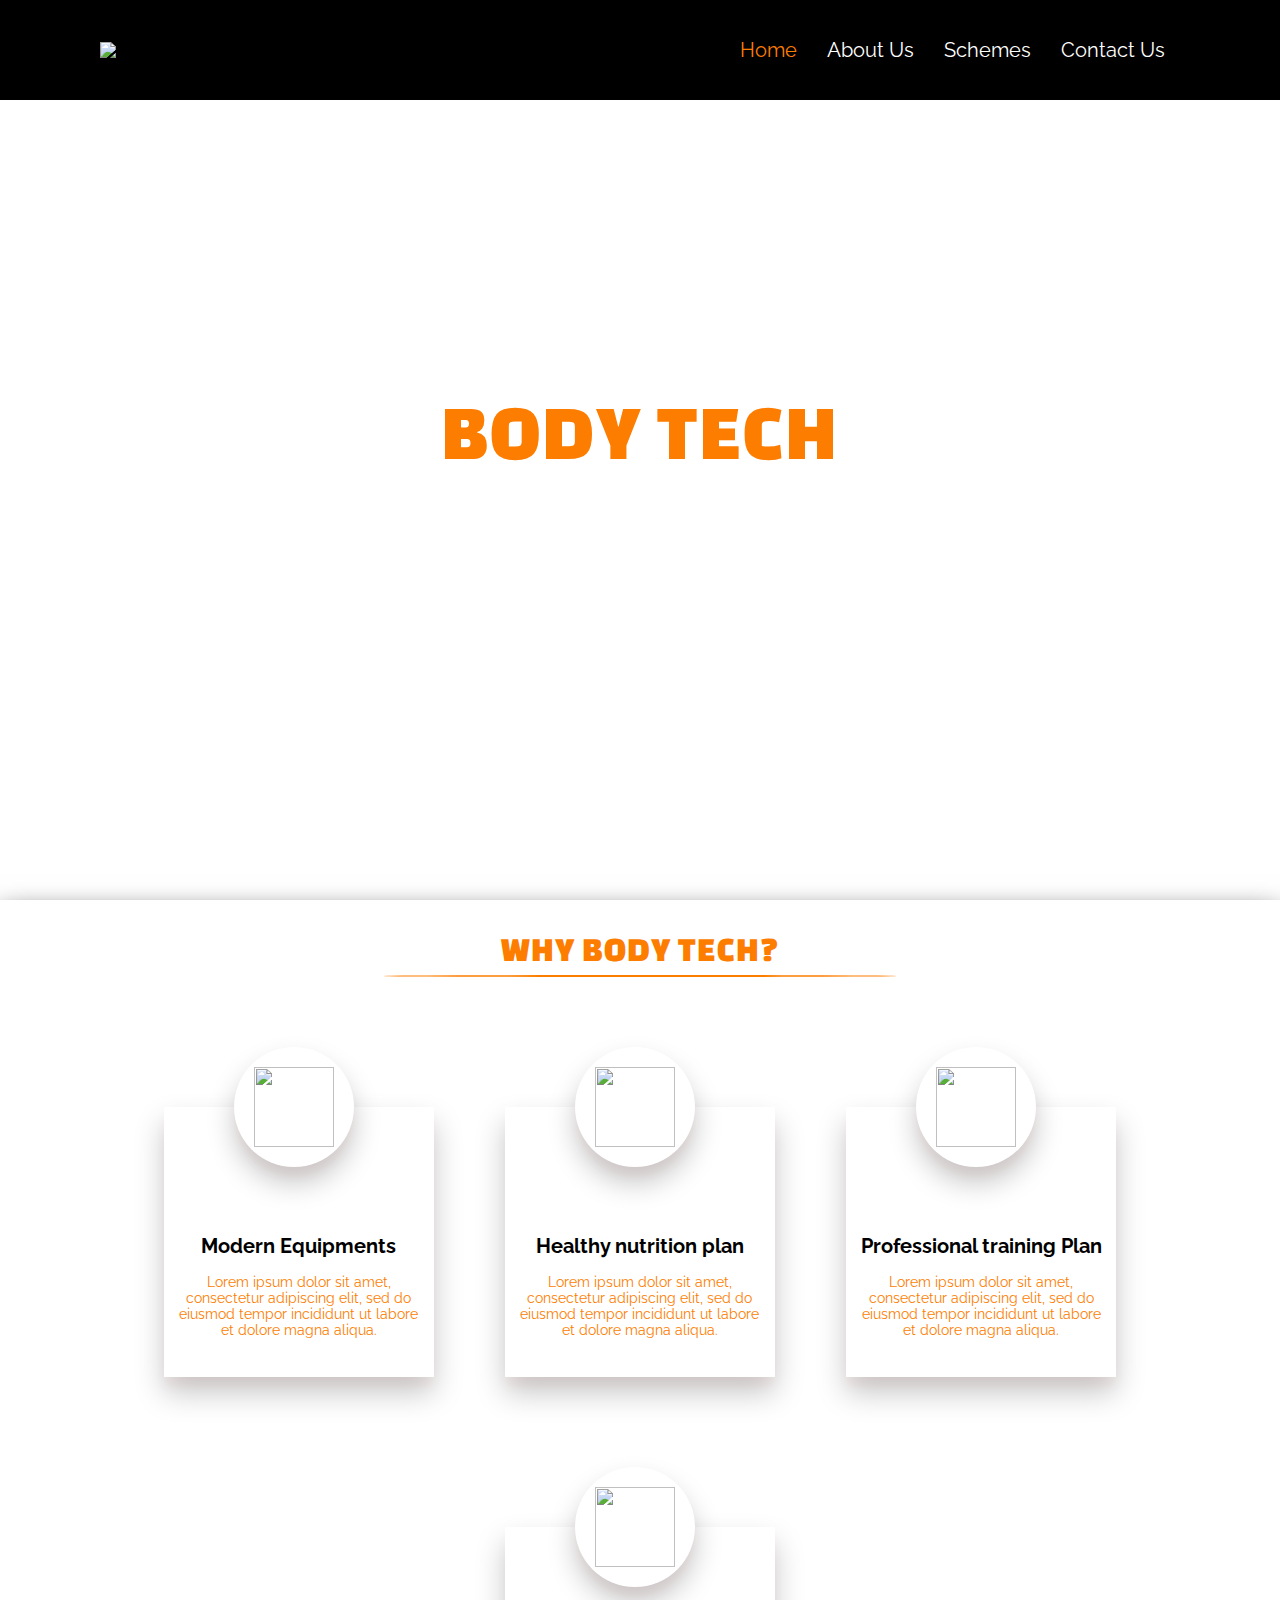
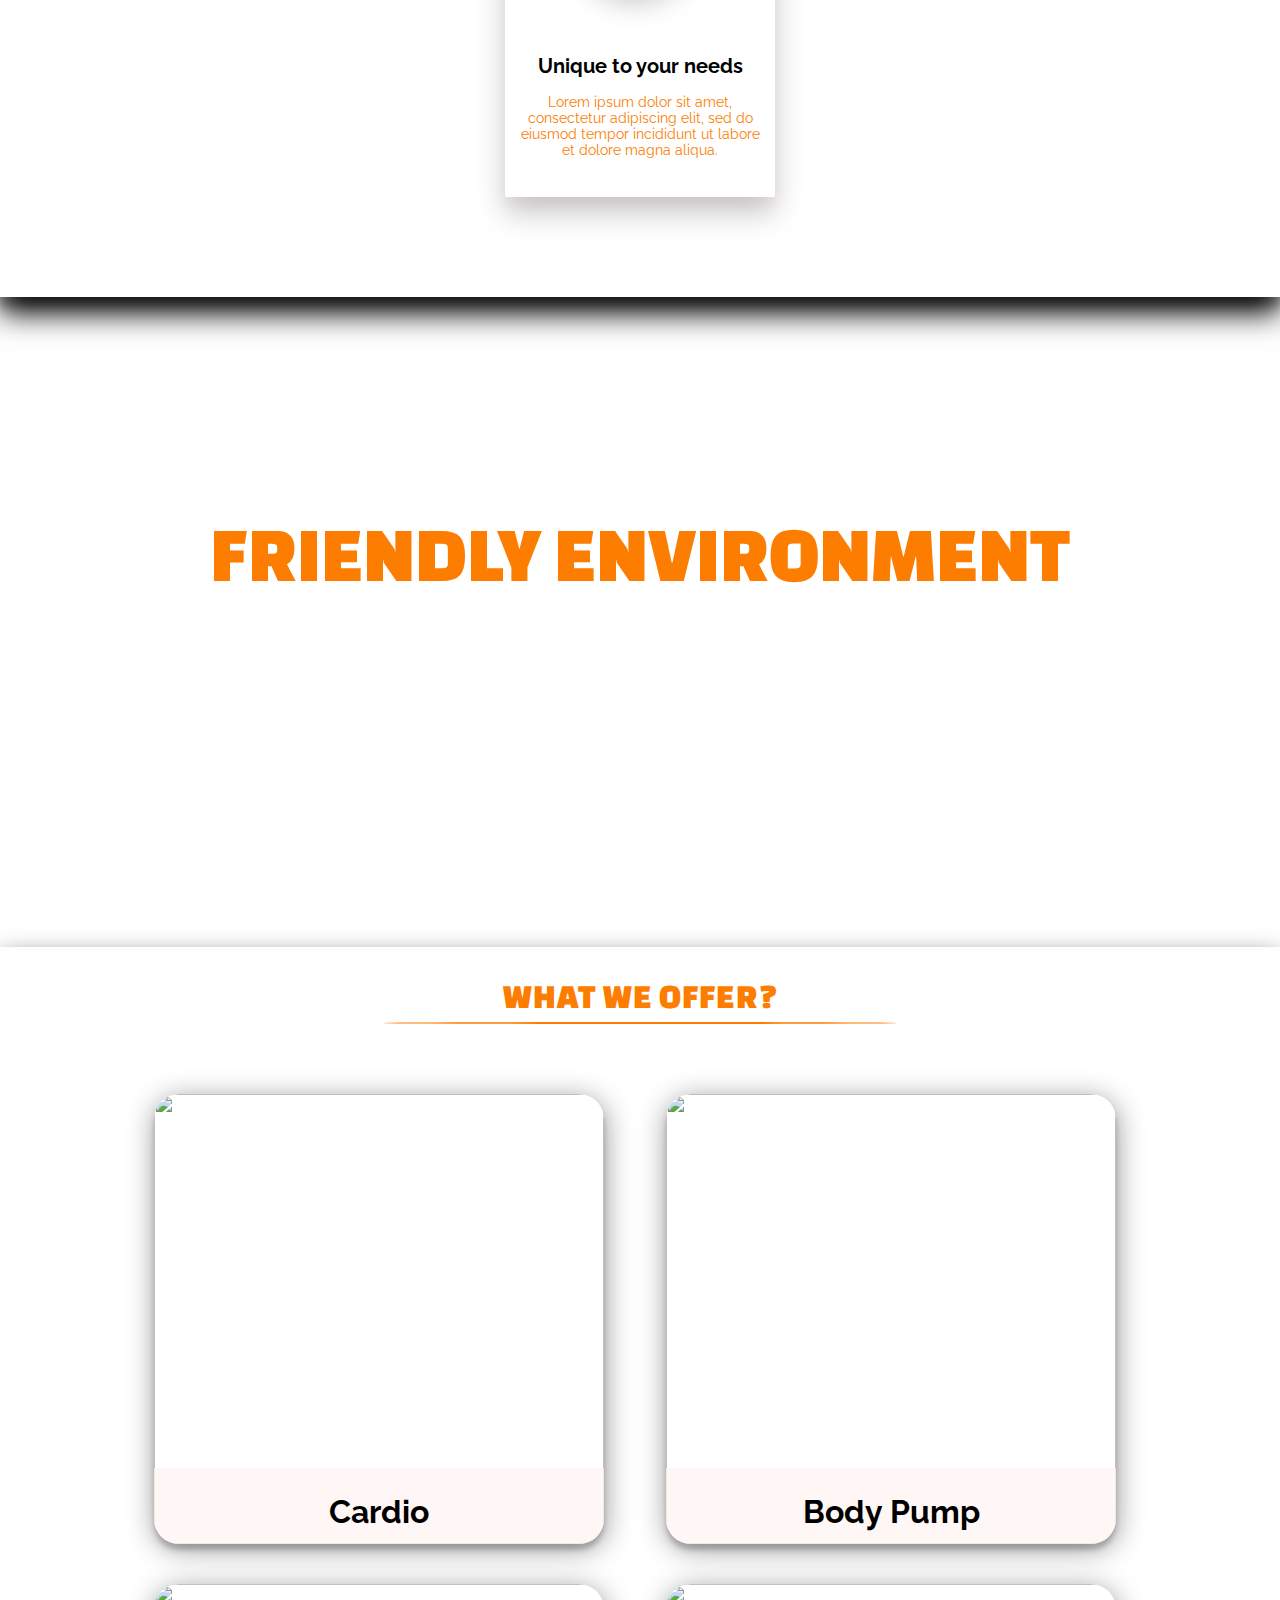
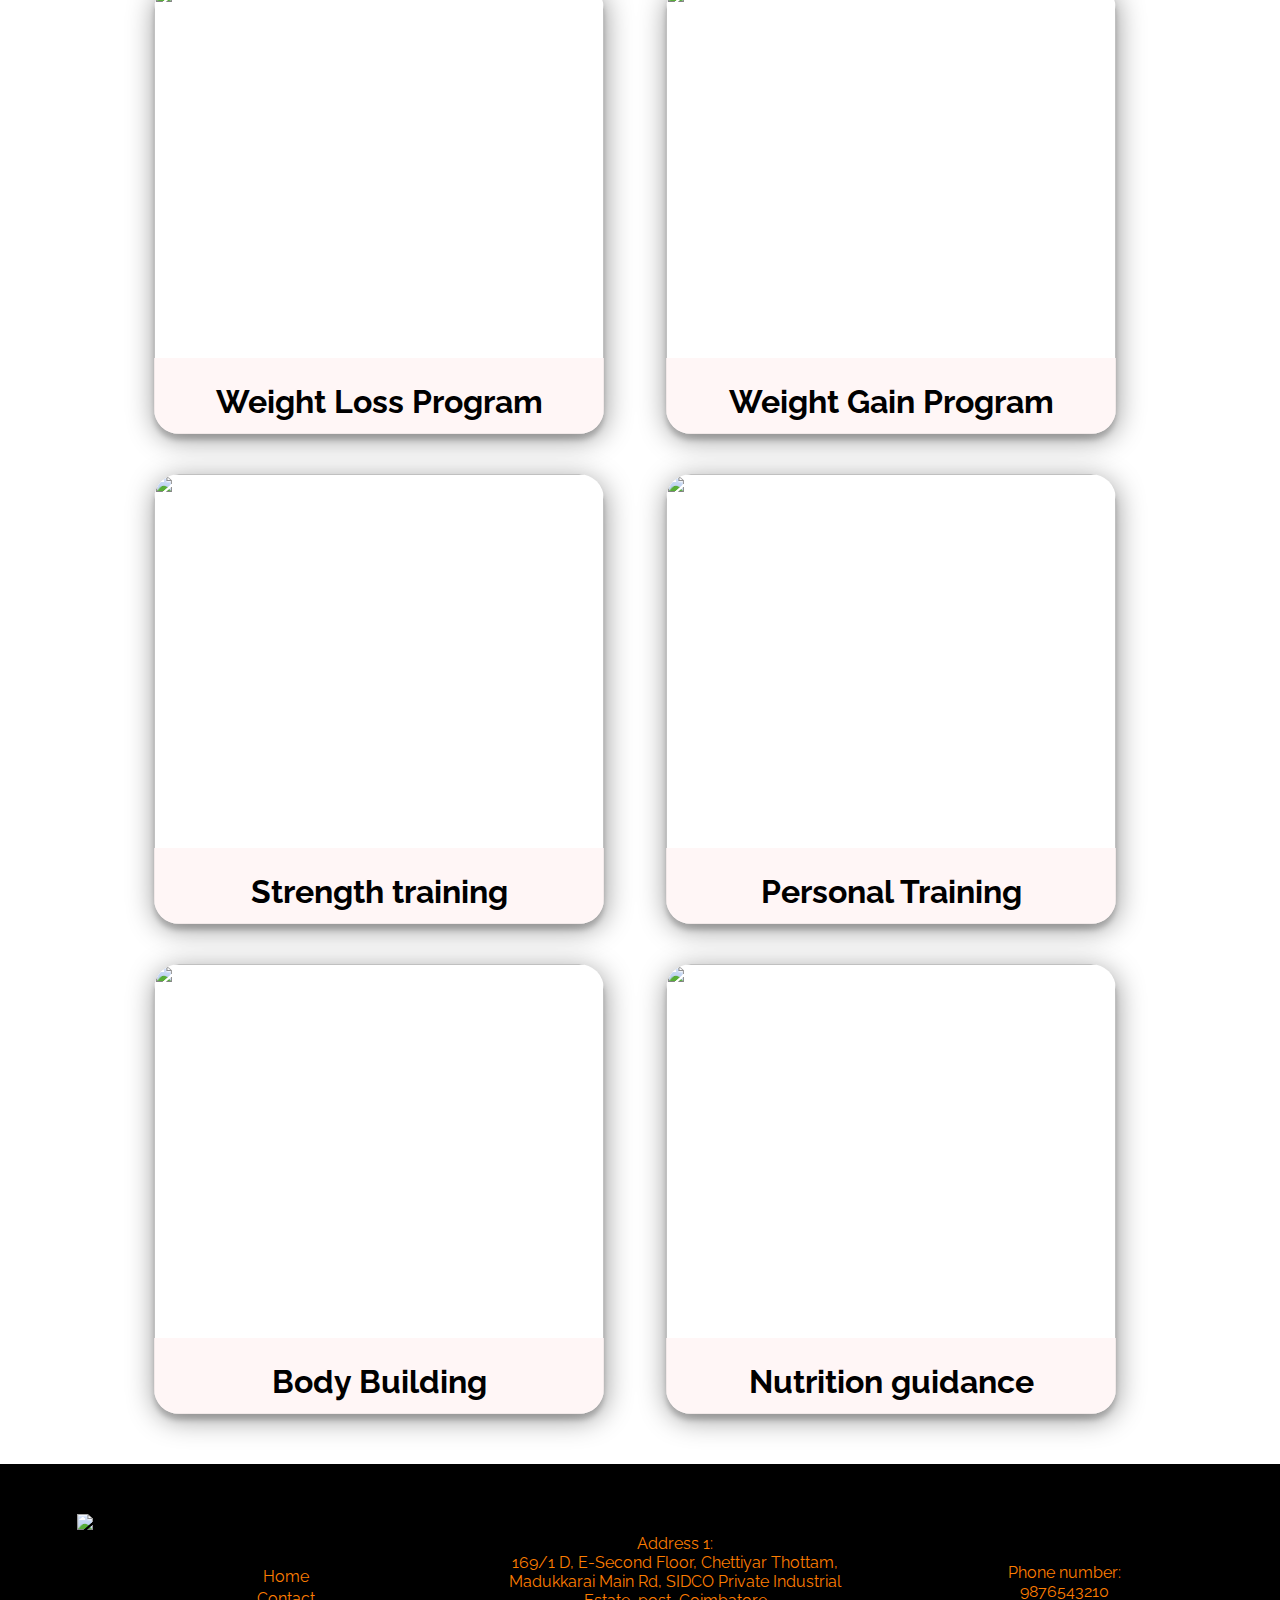
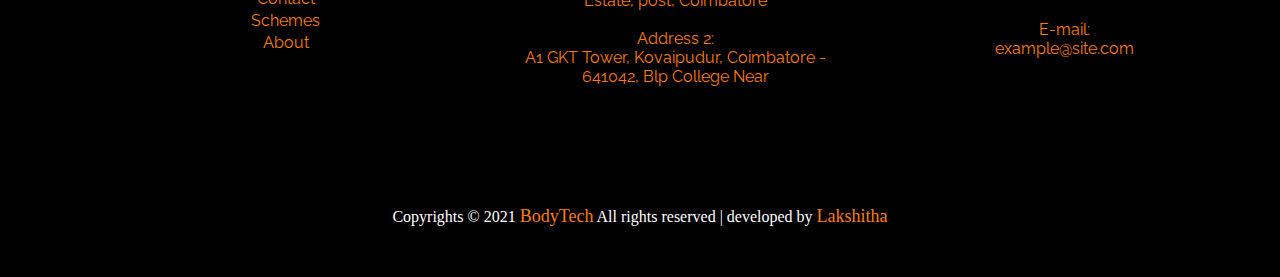
==== index.html @ c71cf466 "Update index.html" ====
<!DOCTYPE html>
<html>
<head>
	<title>BodyTech-Index</title>
	<meta charset="utf-8">
	<meta name="viewport", content="width=device-width, initial-scale=1.0">
	<link rel="preconnect" href="https://fonts.gstatic.com">
	<link href="https://fonts.googleapis.com/css2?family=Raleway:ital,wght@1,500&display=swap" rel="stylesheet">
	<link rel="stylesheet" type="text/css" href="index.css ">
	<link rel="stylesheet" href="https://stackpath.bootstrapcdn.com/font-awesome/4.7.0/css/font-awesome.min.css" >
	<link rel="preconnect" href="https://fonts.gstatic.com">
	<link href="https://fonts.googleapis.com/css2?family=Poppins:wght@700&display=swap" rel="stylesheet">
	<link rel="preconnect" href="https://fonts.gstatic.com">
<link href="https://fonts.googleapis.com/css2?family=Kaushan+Script&display=swap" rel="stylesheet">
	<link rel="stylesheet" type="text/css" href="index.css">
	 <link rel="stylesheet" href="https://cdnjs.cloudflare.com/ajax/libs/OwlCarousel2/2.3.4/assets/owl.carousel.min.css" integrity="sha512-tS3S5qG0BlhnQROyJXvNjeEM4UpMXHrQfTGmbQ1gKmelCxlSEBUaxhRBj/EFTzpbP4RVSrpEikbmdJobCvhE3g==" crossorigin="anonymous" />
	<link rel="stylesheet" href="https://cdnjs.cloudflare.com/ajax/libs/OwlCarousel2/2.3.4/assets/owl.theme.default.min.css" integrity="sha512-sMXtMNL1zRzolHYKEujM2AqCLUR9F2C4/05cdbxjjLSRvMQIciEPCQZo++nk7go3BtSuK9kfa/s+a4f4i5pLkw==" crossorigin="anonymous" />
	<link rel="preconnect" href="https://fonts.gstatic.com">
<link href="https://fonts.googleapis.com/css2?family=Changa+One&display=swap" rel="stylesheet">

	

</head>
<body>
	<header>
		<div class="logo"><img src="Lailu Logo.png"></div>
		<nav>
			<ul>
				<li><a href="#" class="onpage">Home</a></li>
				<li><a href="about.html">About Us</a></li>
				<li><a href="#schemes">Schemes</a></li>
				<li><a href="contact.html">Contact Us</a></li>
			</ul>
		</nav>
		<div class="menu-toggle"><i class="fa fa-bars" aria-hidden="true"></i></div>
	</header>
	<button onclick="topFunction()" id="myBtn" title="Go to top"><i class="fa fa-arrow-up" aria-hidden="true"></i></button>
	
	<section class="section-2">
		<div class="sec2-main">
			<div class="sec2-main2">
				<h1>BODY TECH</h1>
				<!-- <hr> -->
				<p>Lorem ipsum dolor sit amet, consectetur adipiscing elit, sed do eiusmod tempor incididunt ut labore et dolore magna aliqua. Ut enim ad minim veniam, quis nostrud exercitation ullamco laboris nisi ut aliquip ex ea commodo consequat. Duis aute irure dolor in reprehenderit in voluptate velit esse cillum dolore eu fugiat nulla pariatur. Excepteur sint occaecat cupidatat non proident, sunt in culpa qui officia deserunt mollit anim id est laborum.</p>
			</div>
		</div>
		<div class="section2">	
		</div>
	</section>
	<section class="section-3">
		<div class="section3">
			<div class="section3-head ">why body tech?</div>
			<hr>
			<div class="sec3-body">
				<div class="sec3-box">
					<div class="sec3-icon"><img src="fitness-centre-computer-icons-hotel-villa-hotel-dc91158ddc4233c583d833b1023926a0.png"></div>
					<h2>Modern Equipments</h2>
					<p>Lorem ipsum dolor sit amet, consectetur adipiscing elit, sed do eiusmod tempor incididunt ut labore et dolore magna aliqua.</p>
				</div>
				<div class="sec3-box">
					<div class="sec3-icon"><img src="dietary-supplement-computer-icons-health-nutrition-health-6f6992127427c657130744fb3d86c6c7.png"></div>
					<h2>Healthy nutrition plan</h2>
					<p>Lorem ipsum dolor sit amet, consectetur adipiscing elit, sed do eiusmod tempor incididunt ut labore et dolore magna aliqua.</p>
				</div>
				<div class="sec3-box">
					<div class="sec3-icon"><img src="computer-icons-symbol-fitness-centre-psd-gym-ac967292d9117930e610bfc7ff60d9bf.png"></div>
					<h2>Professional training Plan</h2>
					<p>Lorem ipsum dolor sit amet, consectetur adipiscing elit, sed do eiusmod tempor incididunt ut labore et dolore magna aliqua.</p>
				</div>
				<div class="sec3-box">
					<div class="sec3-icon"><img src="hospital-health-care-clip-art-health-vector-cdaf5edcaa2dfab5dc13b141b9e8821b.png"></div>
					<h2>Unique to your needs</h2>
					<p>Lorem ipsum dolor sit amet, consectetur adipiscing elit, sed do eiusmod tempor incididunt ut labore et dolore magna aliqua.</p>
				</div>

			</div>
		</div>
	</section>
	<section class="section-4">
		<div class="sec4-main">
			<div class="sec4-main2">
				<h1>Friendly Environment</h1>
				<!-- <hr> -->
				<p>Lorem ipsum dolor sit amet, consectetur adipiscing elit, sed do eiusmod tempor incididunt ut labore et dolore magna aliqua. Ut enim ad minim veniam, quis nostrud exercitation ullamco laboris nisi ut aliquip ex ea commodo consequat. Duis aute irure dolor in reprehenderit in voluptate velit esse cillum dolore eu fugiat nulla pariatur. Excepteur sint occaecat cupidatat non proident, sunt in culpa qui officia deserunt mollit anim id est laborum.</p>
			</div>
		</div>
		<div class="section4"></div>
	</section>
	<section class="section-3">
		<div class="section3">
			<div class="section3-head" id="schemes">what we offer?</div>
			<hr>
			<div class="sec3-body">
				<div class="thumb " data-id="Wedding">
		     		<img src="cardio.jpg" alt="">
		     		<div class="details">
		     			<h1>Cardio</h1>
		     			<p>Lorem ipsum dolor sit amet, consectetur adipiscing elit, sed do eiusmod tempor incididunt ut labore et dolore magna aliqua.</p>
		     		</div>
		     	</div>
		     	<div class="thumb " data-id="Wedding">
		     		<img src="pumping.jpg" alt="">
		     		<div class="details">
		     			<h1>Body Pump</h1>
		     			<p>Lorem ipsum dolor sit amet, consectetur adipiscing elit, sed do eiusmod tempor incididunt ut labore et dolore magna aliqua.</p>
		     		</div>
		     	</div>
		     	<div class="thumb " data-id="Wedding">
		     		<img src="weightloss.jpg" alt="">
		     		<div class="details">
		     			<h1>Weight Loss Program</h1>
		     			<p>Lorem ipsum dolor sit amet, consectetur adipiscing elit, sed do eiusmod tempor incididunt ut labore et dolore magna aliqua.</p>
		     		</div>
		     	</div>
		     	<div class="thumb " data-id="Wedding">
		     		<img src="weightgain.jpg" alt="">
		     		<div class="details">
		     			<h1>Weight Gain Program</h1>
		     			<p>Lorem ipsum dolor sit amet, consectetur adipiscing elit, sed do eiusmod tempor incididunt ut labore et dolore magna aliqua.</p>
		     		</div>
		     	</div>
		     	<div class="thumb " data-id="Wedding">
		     		<img src="strength.jpg" alt="">
		     		<div class="details">
		     			<h1>Strength training</h1>
		     			<p>Lorem ipsum dolor sit amet, consectetur adipiscing elit, sed do eiusmod tempor incididunt ut labore et dolore magna aliqua.</p>
		     		</div>
		     	</div>
		     	<div class="thumb " data-id="Wedding">
		     		<img src="pt.jpg" alt="">
		     		<div class="details">
		     			<h1>Personal Training</h1>
		     			<p>Lorem ipsum dolor sit amet, consectetur adipiscing elit, sed do eiusmod tempor incididunt ut labore et dolore magna aliqua.</p>
		     		</div>
		     	</div>
		     	<div class="thumb " data-id="Wedding">
		     		<img src="bodybuild.jpg" alt="">
		     		<div class="details">
		     			<h1>Body Building</h1>
		     			<p>Lorem ipsum dolor sit amet, consectetur adipiscing elit, sed do eiusmod tempor incididunt ut labore et dolore magna aliqua.</p>
		     		</div>
		     	</div>
		     	<div class="thumb " data-id="Wedding">
		     		<img src="diet.jpg" alt="">
		     		<div class="details">
		     			<h1>Nutrition guidance</h1>
		     			<p>Lorem ipsum dolor sit amet, consectetur adipiscing elit, sed do eiusmod tempor incididunt ut labore et dolore magna aliqua.</p>
		     		</div>
		     	</div>
			</div>
		</div>
	</section>
	<footer>
		<div class="footer-sec">
			<div class="foot-logo"><img src="logofont.jpg"></div>
			<div class="foot-cont-1"><div>
				<li><a href="index.html">Home</a></li>
				<li><a href="contact.html">Contact</a></li>
				<li><a href="index.html#schemes">Schemes</a></li>
				<li><a href="about.html">About</a></li></div>
			</div>
			<div class="foot-cont-2">
				<div>Address 1:<br>169/1 D, E-Second Floor, Chettiyar Thottam, Madukkarai Main Rd, SIDCO Private Industrial Estate, post, Coimbatore</div><br>
				<div style="text-align: center;">Address 2:<br>A1 GKT Tower, Kovaipudur, Coimbatore - 641042, Blp College Near</div>
			</div>
			<div class="foot-cont-3"><div>
				<div>Phone number:<br>9876543210</div><br>
				<div>E-mail:<br>example@site.com</div>
			</div>
		</div>

	</footer>
	<footer class="Copyrights">Copyrights © 2021 <a href="index.html">BodyTech</a> All rights reserved | developed by <a href="https://www.linkedin.com/in/lakshitha-ramesh-206b941bb">Lakshitha</a></footer>




	<script src="https://code.jquery.com/jquery-3.5.1.js"></script>

	<script type="text/javascript">
		$(document).ready(function(){
			$('.menu-toggle').click(function(){
				$('nav,container').toggleClass('active')
			})
		})





		var mybutton = document.getElementById("myBtn");

// When the user scrolls down 20px from the top of the document, show the button
window.onscroll = function() {scrollFunction()};

function scrollFunction() {
  if (document.body.scrollTop > 20 || document.documentElement.scrollTop > 20) {
    mybutton.style.display = "block";
  } else {
    mybutton.style.display = "none";
  }
}

// When the user clicks on the button, scroll to the top of the document
function topFunction() {
  document.body.scrollTop = 0;
  document.documentElement.scrollTop = 0;
}
	</script>
</body> 
</html>
---- index.css ----
html{
	scroll-behavior: smooth;
}
body{
	margin: 0;
	padding: 0;
}
header{
	position: fixed;
	background: #000;
	z-index: 1000;
	scroll-behavior: smooth;
	top: 0;
	left: 0;
	padding: 0 100px;
	width: 100%;
	margin: auto;
	box-sizing: border-box;
/* 	box-shadow: 0 16px 28px rgb(0 0 0), 0 10px 10px rgba(0,0,0,0.22); */
}
header .logo{
	color: #ff236a;
	height: 100px;
	font-family: 'Raleway', sans-serif;
	line-height: 80px;
	font-size: 34px;
	float: left;
	display: flex;
	align-items: center;
	font-weight: bold;
}
header .logo img{
	width: 100px;
}
header nav{
	float: right;
	font-family: 'Raleway', sans-serif;
}
header nav ul{
	margin: 0;
	padding: 0;
	display: flex;
	display: flex;
}
header nav ul li a{
	list-style: none;
	height: 100px;
	font-size: 20px;
	display: inline-block;
	position: relative;
	line-height: 100px;
	padding: 0 15px;
	scroll-behavior: smooth;
	color: #fff;
	z-index: 1000;
	text-decoration: none;
	display: block;
	transition: .5s;

}
header nav ul li a:hover{
	color: #fd7d00;
}
header nav ul li a:after {    
  background: none repeat scroll 0 0 transparent;
  bottom: 0;
  content: "";
  display: block;
  height: 2px;
  left: 50%;
  position: absolute;
  background: #fd7d00;
  color: #fd7d00;
  transition: width 0.3s ease 0s, left 0.3s ease 0s;
  width: 0;
}
header nav ul li a:hover:after { 
  width: 100%; 
  left: 0; 
  text-decoration: none;
  color: #fd7d00;
}
.menu-toggle{
	color: #fd7d00;
	float: right;
	line-height: 100px;
	font-size: 25px;
	cursor: pointer;
	display: none;
	color: #fff;
}
.onpage{
	color: #fd7d00;
}
@media (max-width: 1000px){
	header{
		padding: 0 0;
	}
}
@media (max-width: 900px)
{
	header{
		padding: 0 30px;
		background-color: #000;
	}
	.menu-toggle{
		display: block;
	}
	.menu-toggle:hover{
		color: #fd7d00;
	}
	header nav{
		position: absolute;
		width: 100%;
		height: 420px;
		/*height: calc(100vh - 50px);*/
		background-color: #000;
		left: -509%;
		top: 100px;
		transition: 0.5s;
	}
	header nav.active{ 
 	 	text-decoration: none;
  		left: 0px;
	}
	header nav ul{
		display: block;
		text-align: center;
		z-index: 200;	
	}
}
/*.head{
	width: 100%;
	background-color: #000;
	height: 100px;
	z-index: 100;
	display: flex;
	justify-content: center;
	align-items: center;
	position: fixed;
	box-shadow: 0 16px 28px rgb(0 0 0), 0 10px 10px rgba(0,0,0,0.22);
}
.navigation-bar{
	width: 80%;
	display: flex;
	justify-content: space-between;
}
.logo{
	width: 300px;
	height: 100px;
	display: flex;
	align-items: center;
	color: #fd7d00;
	font-size: 32px;
	font-family: 'Raleway', sans-serif;
	line-height: 100px;
}
.logo img{
	width: 80px;
}
.nav{
	width: auto;
	justify-content: flex-end;
}
.nav a{
	text-decoration: none;
	color: #fff;
	font-family: 'Raleway', sans-serif;
	font-size: 20px;
	padding: 0px 15px 0px 15px;
	line-height: 100px;
	transition: .5s;
}
.nav a:hover{
	color: #fd7d00;
}*/
.section-2{
	top: 100px;
	z-index: 6;
	height: 800px;
	position: relative;
}
.section2{
	position: relative;
	height: 800px;
	background-image: url('body-tech-fitness-club-sidco-industrial-estate-coimbatore-gyms-ksstbh0fwc.jpg');
	filter: brightness(20%);
	background-position: center;
	background-attachment: fixed;
	background-repeat: no-repeat; 
	background-size: cover;
}
.sec2-main{
	position: absolute;
	height: 800px;
	width: 100%;
	display: flex;
	flex-wrap: wrap;
	justify-content: center;
	align-items: center;
	background-color: transparent;
	color: #fff;
	z-index: 7;
}
.sec2-main2 h1{
	font-size: 80px;
	padding-bottom: 20px;
	text-align: center;
	margin-bottom: 0;
	color: #fd7d00;
	margin-top: 0; 
	font-family: 'Changa One', cursive;
	letter-spacing: 2px;
	font-weight: 100;
}

.first{
	color: #fd7d00;
	font-size: 130%;
}
hr{
	width: 50%;
	border: 1px solid #fd7d00;
	border-radius: 50%;
	margin-bottom: 30px;
}
.sec2-main2 p{
	width: 80%;
	margin: auto;
	text-align: center;
	font-size: 20px;
	font-family: 'Raleway', sans-serif;
}
@media (max-width: 600px){
	.section-2{
		height: 550px;
	}
	.section2{
		height: 550px;
	}
	.sec2-main{
		height: 550px;
	}
	.sec2-main2 h1{
		font-size: 40px;
	}
	.sec2-main2 p{
		font-size: 16px;
	}
}
.section-3{
	width: 100%;
	position: relative;
	top: 100px;
	box-shadow: 0 16px 28px rgb(0 0 0), 0 10px 10px rgba(0,0,0,0.22);
}
.section3{
	width: 80%;
	margin: auto;
	display: flex;
	justify-content: space-around;
	flex-wrap: wrap;
}
.section3-head{
	width: 100%;
	margin-top: 30px;
	text-align: center;
	font-size: 35px;
	text-transform: uppercase;
	color: #fd7d00;
	font-family: 'Changa One', cursive;
	font-weight: 100;
	letter-spacing: 1px;
}
.first2{
	font-size: 130%;
}
.sec3-body{
	width: 100%;
	display: flex;
	justify-content: space-around;
	flex-wrap: wrap;
	margin-bottom: 50px;
}
.sec3-box{
	width: 250px;
	padding: 10px;
	position: relative;
	height: 250px;
	margin-top: 100px;
	margin-bottom: 50px;
	box-shadow: 0 16px 28px #00000038, 0 10px 10px #ff150708;
}
.sec3-icon{
	width: 100px;
	position: absolute;
	height: 100px;
	display: flex;
	justify-content: center;
	align-items: center;
	box-shadow: 0 16px 28px #00000038, 0 10px 10px #ff150708;
	border-radius: 50%;padding: 10px;
	top: -60px;
	left: 70px;
	background-color: #fff;
}
.sec3-icon img{
	width: 80px;
	height: 80px;
}
.sec3-box h2{
	position: relative;
	top: 100px;
	width: 100%;
	text-align: center;
	font-size: 20px;
	font-family: 'Raleway', sans-serif;
}
.sec3-box p{
	position: relative;
	top: 100px;
	text-align: center;
	font-family: 'Raleway', sans-serif;
	font-size: 14px;
	color: #fd7d00;
}
.section-4{
	top: 100px;
	height: 650px;
	position: relative;
}
.sec4-main{
	position: absolute;
	height: 650px;
	width: 100%;
	display: flex;
	flex-wrap: wrap;
	justify-content: center;
	align-items: center;
	background-color: transparent;
	color: #fff;
	z-index: 5;
}
.sec4-main2 h1{
	font-size: 80px;
	text-align: center;
	margin-bottom: 0;
	margin-top: 0; 
	font-weight: 100;
	padding-bottom: 20px;
	color: #fd7d00;
	text-transform: uppercase;
	font-family: 'Changa One', cursive;
}

.first{
	font-size: 130%;
}
hr{
	width: 50%;
	border: 1px solid #fd7d00;
	border-radius: 80%;
	margin-bottom: 30px;
}
.sec4-main2 p{
	width: 80%;
	margin: auto;
	text-align: center;
	font-size: 20px;
	font-family: 'Raleway', sans-serif;
}
.section4{
	position: relative;
	height: 650px;
	background-image: url('body-tech-fitness-club-sidco-industrial-estate-coimbatore-fitness-centres-vg2moq1qb4.webp');
	filter: brightness(25%);
	background-position: center;
	background-attachment: fixed;
	background-repeat: no-repeat; 
	background-size: cover;
}
@media(max-width: 650px){
	.sec4-main2 h1{
		font-size: 35px;
	}
	.sec4-main2 p{
		font-size: 18px;
	}
}
.section-5{
	width: 100%;
	position: relative;
	top: 100px;
}
.section5{
	width: 80%;
	margin: auto;
	display: flex;
	flex-wrap: wrap;
}/*
.sec5-box{
	width: 300px;
	margin: 20px;
	transition: .3s;
	margin-bottom: 50px;
	height: 300px;
	box-shadow: 0 16px 28px #fd7d0038, 0 10px 10px #ff150708;
}
.sec5-box:hover{
	box-shadow: 0 26px 38px #fd7d006b, 0 10px 10px #fd7d0059;
}*/
.thumb {
			width: 400px;
			min-width: 300px;
            height: 450px;
            margin-top: 40px;
            margin-right: 10px;
            text-align: center;
            cursor: pointer;
            position: relative;
           /* padding: 10px;*/
			border-radius: 25px;
			overflow: hidden;
			display: flex;/*
			transition: (-50%,-50%);*/
			justify-content: space-around;
			flex-wrap: wrap;
			overflow: hidden;
			width: 450px;
			box-shadow: 1px 5px 28px rgb(0 0 0 / 42%), 0px 6px 5px rgb(0 0 0 / 18%);
    
		}
		
		.thumb img {
			width: 100%;
			height: 450px;
			border-radius: 25px;
			object-position: top;
			object-fit: cover;
			position: absolute;
			transition: .3s;
		}
		
		.details{
			text-align: left;
			z-index: 999;
			background-color: #fff4f4c9;
			padding: 10px;
			box-sizing: border-box;
			position: absolute;
			box-shadow: 0 0 0 rgba(0,0,0,0);
			bottom: -100px;
			color: #000;
			width: 100%;
			transition: .5s;
		}
		.thumb:hover .details{
            bottom: 0px;
            background: #fff4f42b;
            color: #fff;
		}
		.thumb:hover img{
			filter: brightness(30%);
		}
		.details h1 {
			margin: 0;
			padding: 15px;
			text-align: center;
           font-family: 'Raleway', sans-serif;
		}
		.details p{
			text-align: center;
			font-family: 'Raleway', sans-serif;
		}
/*		@media(max-width: 450px){
			.details{
				bottom: -115px;
			}
		} */
footer{
	/*height: 300px;*/
	position: relative;
	padding: 50px;
	top: 100px;
	background-color: #000;
}
			.footer-sec{
	/*width: 90%;*/
	margin: auto;
	display: flex;
	justify-content: space-around;
}
.foot-logo img{
	width: 400px;/*
	height: 300px;*//*
	padding-top: 60px;
	font-size: 50px;
*/	color: #fd7d00;
	font-family: 'Raleway', sans-serif;
	font-weight: 900;
	justify-content: center;
}
.foot-cont-1{
	width: 20%;
	padding: 20px;
	display: flex;
	align-items: center;
	flex-wrap: wrap;
	list-style-type: none;
	font-family: 'Raleway', sans-serif;
	align-items: center;
	justify-content: center;
	text-align: center;
}
.foot-cont-2{
	width: 30%;
	padding: 20px;
	text-align: center;
	display: flex;
	color: #fd7d00;
	align-items: center;
	flex-wrap: wrap;
	font-family: 'Raleway', sans-serif;
}
.foot-cont-1 a{
	text-decoration: none;
	color: #fd7e02;
	font-size: 16px;
	line-height: 22px;
	font-family: 'Raleway', sans-serif;
}
.foot-cont-1 a:hover{
	color: #eac8a6;
}
.foot-cont-3{
	width: 20%;
	padding: 20px;
	color: #fd7d00;
	text-align: center;
	display: flex;
	align-items: center;
	flex-wrap: wrap;
	font-family: 'Raleway', sans-serif;
	justify-content: center;
}
@media(max-width: 960px){
	footer{
		padding: 0px;
		padding-top: 20px;
		padding-bottom: 20px;
	}
}
@media(max-width: 800px){
	.footer-sec{
		flex-wrap: wrap;
	}
	.foot-logo{
		display: flex;
		justify-content: center;
	}
	.foot-logo img{
		width: 80%;
		margin: auto;
	}
	.foot-cont-1{
		width: 70%;
	}
	.foot-cont-2{width: 90%;}
	.foot-cont-3{width: 80%;}
}
.Copyrights{
/* 	width: 100%; */
	text-align: center;
	color: #fff;
}
.Copyrights a{
	text-decoration: none;
	color: #fd7d00;
	font-size: 18px;
}
.Copyrights a:hover{
	text-decoration: underline;
}
#myBtn {
  display: none;
  position: fixed;
  bottom: 20px;
  right: 20px;
  z-index: 99;
  font-size: 18px;
  border: none;
  outline: none;
  background-color: #fd7d00;
  color: white;
  cursor: pointer;
  padding: 15px;
  border-radius: 50%;
  opacity: .8;
  transition: .5s;
}

#myBtn:hover {
  background-color: #a50e0e;
}
---- index.css ----
html{
	scroll-behavior: smooth;
}
body{
	margin: 0;
	padding: 0;
}
header{
	position: fixed;
	background: #000;
	z-index: 1000;
	scroll-behavior: smooth;
	top: 0;
	left: 0;
	padding: 0 100px;
	width: 100%;
	margin: auto;
	box-sizing: border-box;
/* 	box-shadow: 0 16px 28px rgb(0 0 0), 0 10px 10px rgba(0,0,0,0.22); */
}
header .logo{
	color: #ff236a;
	height: 100px;
	font-family: 'Raleway', sans-serif;
	line-height: 80px;
	font-size: 34px;
	float: left;
	display: flex;
	align-items: center;
	font-weight: bold;
}
header .logo img{
	width: 100px;
}
header nav{
	float: right;
	font-family: 'Raleway', sans-serif;
}
header nav ul{
	margin: 0;
	padding: 0;
	display: flex;
	display: flex;
}
header nav ul li a{
	list-style: none;
	height: 100px;
	font-size: 20px;
	display: inline-block;
	position: relative;
	line-height: 100px;
	padding: 0 15px;
	scroll-behavior: smooth;
	color: #fff;
	z-index: 1000;
	text-decoration: none;
	display: block;
	transition: .5s;

}
header nav ul li a:hover{
	color: #fd7d00;
}
header nav ul li a:after {    
  background: none repeat scroll 0 0 transparent;
  bottom: 0;
  content: "";
  display: block;
  height: 2px;
  left: 50%;
  position: absolute;
  background: #fd7d00;
  color: #fd7d00;
  transition: width 0.3s ease 0s, left 0.3s ease 0s;
  width: 0;
}
header nav ul li a:hover:after { 
  width: 100%; 
  left: 0; 
  text-decoration: none;
  color: #fd7d00;
}
.menu-toggle{
	color: #fd7d00;
	float: right;
	line-height: 100px;
	font-size: 25px;
	cursor: pointer;
	display: none;
	color: #fff;
}
.onpage{
	color: #fd7d00;
}
@media (max-width: 1000px){
	header{
		padding: 0 0;
	}
}
@media (max-width: 900px)
{
	header{
		padding: 0 30px;
		background-color: #000;
	}
	.menu-toggle{
		display: block;
	}
	.menu-toggle:hover{
		color: #fd7d00;
	}
	header nav{
		position: absolute;
		width: 100%;
		height: 420px;
		/*height: calc(100vh - 50px);*/
		background-color: #000;
		left: -509%;
		top: 100px;
		transition: 0.5s;
	}
	header nav.active{ 
 	 	text-decoration: none;
  		left: 0px;
	}
	header nav ul{
		display: block;
		text-align: center;
		z-index: 200;	
	}
}
/*.head{
	width: 100%;
	background-color: #000;
	height: 100px;
	z-index: 100;
	display: flex;
	justify-content: center;
	align-items: center;
	position: fixed;
	box-shadow: 0 16px 28px rgb(0 0 0), 0 10px 10px rgba(0,0,0,0.22);
}
.navigation-bar{
	width: 80%;
	display: flex;
	justify-content: space-between;
}
.logo{
	width: 300px;
	height: 100px;
	display: flex;
	align-items: center;
	color: #fd7d00;
	font-size: 32px;
	font-family: 'Raleway', sans-serif;
	line-height: 100px;
}
.logo img{
	width: 80px;
}
.nav{
	width: auto;
	justify-content: flex-end;
}
.nav a{
	text-decoration: none;
	color: #fff;
	font-family: 'Raleway', sans-serif;
	font-size: 20px;
	padding: 0px 15px 0px 15px;
	line-height: 100px;
	transition: .5s;
}
.nav a:hover{
	color: #fd7d00;
}*/
.section-2{
	top: 100px;
	z-index: 6;
	height: 800px;
	position: relative;
}
.section2{
	position: relative;
	height: 800px;
	background-image: url('body-tech-fitness-club-sidco-industrial-estate-coimbatore-gyms-ksstbh0fwc.jpg');
	filter: brightness(20%);
	background-position: center;
	background-attachment: fixed;
	background-repeat: no-repeat; 
	background-size: cover;
}
.sec2-main{
	position: absolute;
	height: 800px;
	width: 100%;
	display: flex;
	flex-wrap: wrap;
	justify-content: center;
	align-items: center;
	background-color: transparent;
	color: #fff;
	z-index: 7;
}
.sec2-main2 h1{
	font-size: 80px;
	padding-bottom: 20px;
	text-align: center;
	margin-bottom: 0;
	color: #fd7d00;
	margin-top: 0; 
	font-family: 'Changa One', cursive;
	letter-spacing: 2px;
	font-weight: 100;
}

.first{
	color: #fd7d00;
	font-size: 130%;
}
hr{
	width: 50%;
	border: 1px solid #fd7d00;
	border-radius: 50%;
	margin-bottom: 30px;
}
.sec2-main2 p{
	width: 80%;
	margin: auto;
	text-align: center;
	font-size: 20px;
	font-family: 'Raleway', sans-serif;
}
@media (max-width: 600px){
	.section-2{
		height: 550px;
	}
	.section2{
		height: 550px;
	}
	.sec2-main{
		height: 550px;
	}
	.sec2-main2 h1{
		font-size: 40px;
	}
	.sec2-main2 p{
		font-size: 16px;
	}
}
.section-3{
	width: 100%;
	position: relative;
	top: 100px;
	box-shadow: 0 16px 28px rgb(0 0 0), 0 10px 10px rgba(0,0,0,0.22);
}
.section3{
	width: 80%;
	margin: auto;
	display: flex;
	justify-content: space-around;
	flex-wrap: wrap;
}
.section3-head{
	width: 100%;
	margin-top: 30px;
	text-align: center;
	font-size: 35px;
	text-transform: uppercase;
	color: #fd7d00;
	font-family: 'Changa One', cursive;
	font-weight: 100;
	letter-spacing: 1px;
}
.first2{
	font-size: 130%;
}
.sec3-body{
	width: 100%;
	display: flex;
	justify-content: space-around;
	flex-wrap: wrap;
	margin-bottom: 50px;
}
.sec3-box{
	width: 250px;
	padding: 10px;
	position: relative;
	height: 250px;
	margin-top: 100px;
	margin-bottom: 50px;
	box-shadow: 0 16px 28px #00000038, 0 10px 10px #ff150708;
}
.sec3-icon{
	width: 100px;
	position: absolute;
	height: 100px;
	display: flex;
	justify-content: center;
	align-items: center;
	box-shadow: 0 16px 28px #00000038, 0 10px 10px #ff150708;
	border-radius: 50%;padding: 10px;
	top: -60px;
	left: 70px;
	background-color: #fff;
}
.sec3-icon img{
	width: 80px;
	height: 80px;
}
.sec3-box h2{
	position: relative;
	top: 100px;
	width: 100%;
	text-align: center;
	font-size: 20px;
	font-family: 'Raleway', sans-serif;
}
.sec3-box p{
	position: relative;
	top: 100px;
	text-align: center;
	font-family: 'Raleway', sans-serif;
	font-size: 14px;
	color: #fd7d00;
}
.section-4{
	top: 100px;
	height: 650px;
	position: relative;
}
.sec4-main{
	position: absolute;
	height: 650px;
	width: 100%;
	display: flex;
	flex-wrap: wrap;
	justify-content: center;
	align-items: center;
	background-color: transparent;
	color: #fff;
	z-index: 5;
}
.sec4-main2 h1{
	font-size: 80px;
	text-align: center;
	margin-bottom: 0;
	margin-top: 0; 
	font-weight: 100;
	padding-bottom: 20px;
	color: #fd7d00;
	text-transform: uppercase;
	font-family: 'Changa One', cursive;
}

.first{
	font-size: 130%;
}
hr{
	width: 50%;
	border: 1px solid #fd7d00;
	border-radius: 80%;
	margin-bottom: 30px;
}
.sec4-main2 p{
	width: 80%;
	margin: auto;
	text-align: center;
	font-size: 20px;
	font-family: 'Raleway', sans-serif;
}
.section4{
	position: relative;
	height: 650px;
	background-image: url('body-tech-fitness-club-sidco-industrial-estate-coimbatore-fitness-centres-vg2moq1qb4.webp');
	filter: brightness(25%);
	background-position: center;
	background-attachment: fixed;
	background-repeat: no-repeat; 
	background-size: cover;
}
@media(max-width: 650px){
	.sec4-main2 h1{
		font-size: 35px;
	}
	.sec4-main2 p{
		font-size: 18px;
	}
}
.section-5{
	width: 100%;
	position: relative;
	top: 100px;
}
.section5{
	width: 80%;
	margin: auto;
	display: flex;
	flex-wrap: wrap;
}/*
.sec5-box{
	width: 300px;
	margin: 20px;
	transition: .3s;
	margin-bottom: 50px;
	height: 300px;
	box-shadow: 0 16px 28px #fd7d0038, 0 10px 10px #ff150708;
}
.sec5-box:hover{
	box-shadow: 0 26px 38px #fd7d006b, 0 10px 10px #fd7d0059;
}*/
.thumb {
			width: 400px;
			min-width: 300px;
            height: 450px;
            margin-top: 40px;
            margin-right: 10px;
            text-align: center;
            cursor: pointer;
            position: relative;
           /* padding: 10px;*/
			border-radius: 25px;
			overflow: hidden;
			display: flex;/*
			transition: (-50%,-50%);*/
			justify-content: space-around;
			flex-wrap: wrap;
			overflow: hidden;
			width: 450px;
			box-shadow: 1px 5px 28px rgb(0 0 0 / 42%), 0px 6px 5px rgb(0 0 0 / 18%);
    
		}
		
		.thumb img {
			width: 100%;
			height: 450px;
			border-radius: 25px;
			object-position: top;
			object-fit: cover;
			position: absolute;
			transition: .3s;
		}
		
		.details{
			text-align: left;
			z-index: 999;
			background-color: #fff4f4c9;
			padding: 10px;
			box-sizing: border-box;
			position: absolute;
			box-shadow: 0 0 0 rgba(0,0,0,0);
			bottom: -100px;
			color: #000;
			width: 100%;
			transition: .5s;
		}
		.thumb:hover .details{
            bottom: 0px;
            background: #fff4f42b;
            color: #fff;
		}
		.thumb:hover img{
			filter: brightness(30%);
		}
		.details h1 {
			margin: 0;
			padding: 15px;
			text-align: center;
           font-family: 'Raleway', sans-serif;
		}
		.details p{
			text-align: center;
			font-family: 'Raleway', sans-serif;
		}
/*		@media(max-width: 450px){
			.details{
				bottom: -115px;
			}
		} */
footer{
	/*height: 300px;*/
	position: relative;
	padding: 50px;
	top: 100px;
	background-color: #000;
}
			.footer-sec{
	/*width: 90%;*/
	margin: auto;
	display: flex;
	justify-content: space-around;
}
.foot-logo img{
	width: 400px;/*
	height: 300px;*//*
	padding-top: 60px;
	font-size: 50px;
*/	color: #fd7d00;
	font-family: 'Raleway', sans-serif;
	font-weight: 900;
	justify-content: center;
}
.foot-cont-1{
	width: 20%;
	padding: 20px;
	display: flex;
	align-items: center;
	flex-wrap: wrap;
	list-style-type: none;
	font-family: 'Raleway', sans-serif;
	align-items: center;
	justify-content: center;
	text-align: center;
}
.foot-cont-2{
	width: 30%;
	padding: 20px;
	text-align: center;
	display: flex;
	color: #fd7d00;
	align-items: center;
	flex-wrap: wrap;
	font-family: 'Raleway', sans-serif;
}
.foot-cont-1 a{
	text-decoration: none;
	color: #fd7e02;
	font-size: 16px;
	line-height: 22px;
	font-family: 'Raleway', sans-serif;
}
.foot-cont-1 a:hover{
	color: #eac8a6;
}
.foot-cont-3{
	width: 20%;
	padding: 20px;
	color: #fd7d00;
	text-align: center;
	display: flex;
	align-items: center;
	flex-wrap: wrap;
	font-family: 'Raleway', sans-serif;
	justify-content: center;
}
@media(max-width: 960px){
	footer{
		padding: 0px;
		padding-top: 20px;
		padding-bottom: 20px;
	}
}
@media(max-width: 800px){
	.footer-sec{
		flex-wrap: wrap;
	}
	.foot-logo{
		display: flex;
		justify-content: center;
	}
	.foot-logo img{
		width: 80%;
		margin: auto;
	}
	.foot-cont-1{
		width: 70%;
	}
	.foot-cont-2{width: 90%;}
	.foot-cont-3{width: 80%;}
}
.Copyrights{
/* 	width: 100%; */
	text-align: center;
	color: #fff;
}
.Copyrights a{
	text-decoration: none;
	color: #fd7d00;
	font-size: 18px;
}
.Copyrights a:hover{
	text-decoration: underline;
}
#myBtn {
  display: none;
  position: fixed;
  bottom: 20px;
  right: 20px;
  z-index: 99;
  font-size: 18px;
  border: none;
  outline: none;
  background-color: #fd7d00;
  color: white;
  cursor: pointer;
  padding: 15px;
  border-radius: 50%;
  opacity: .8;
  transition: .5s;
}

#myBtn:hover {
  background-color: #a50e0e;
}
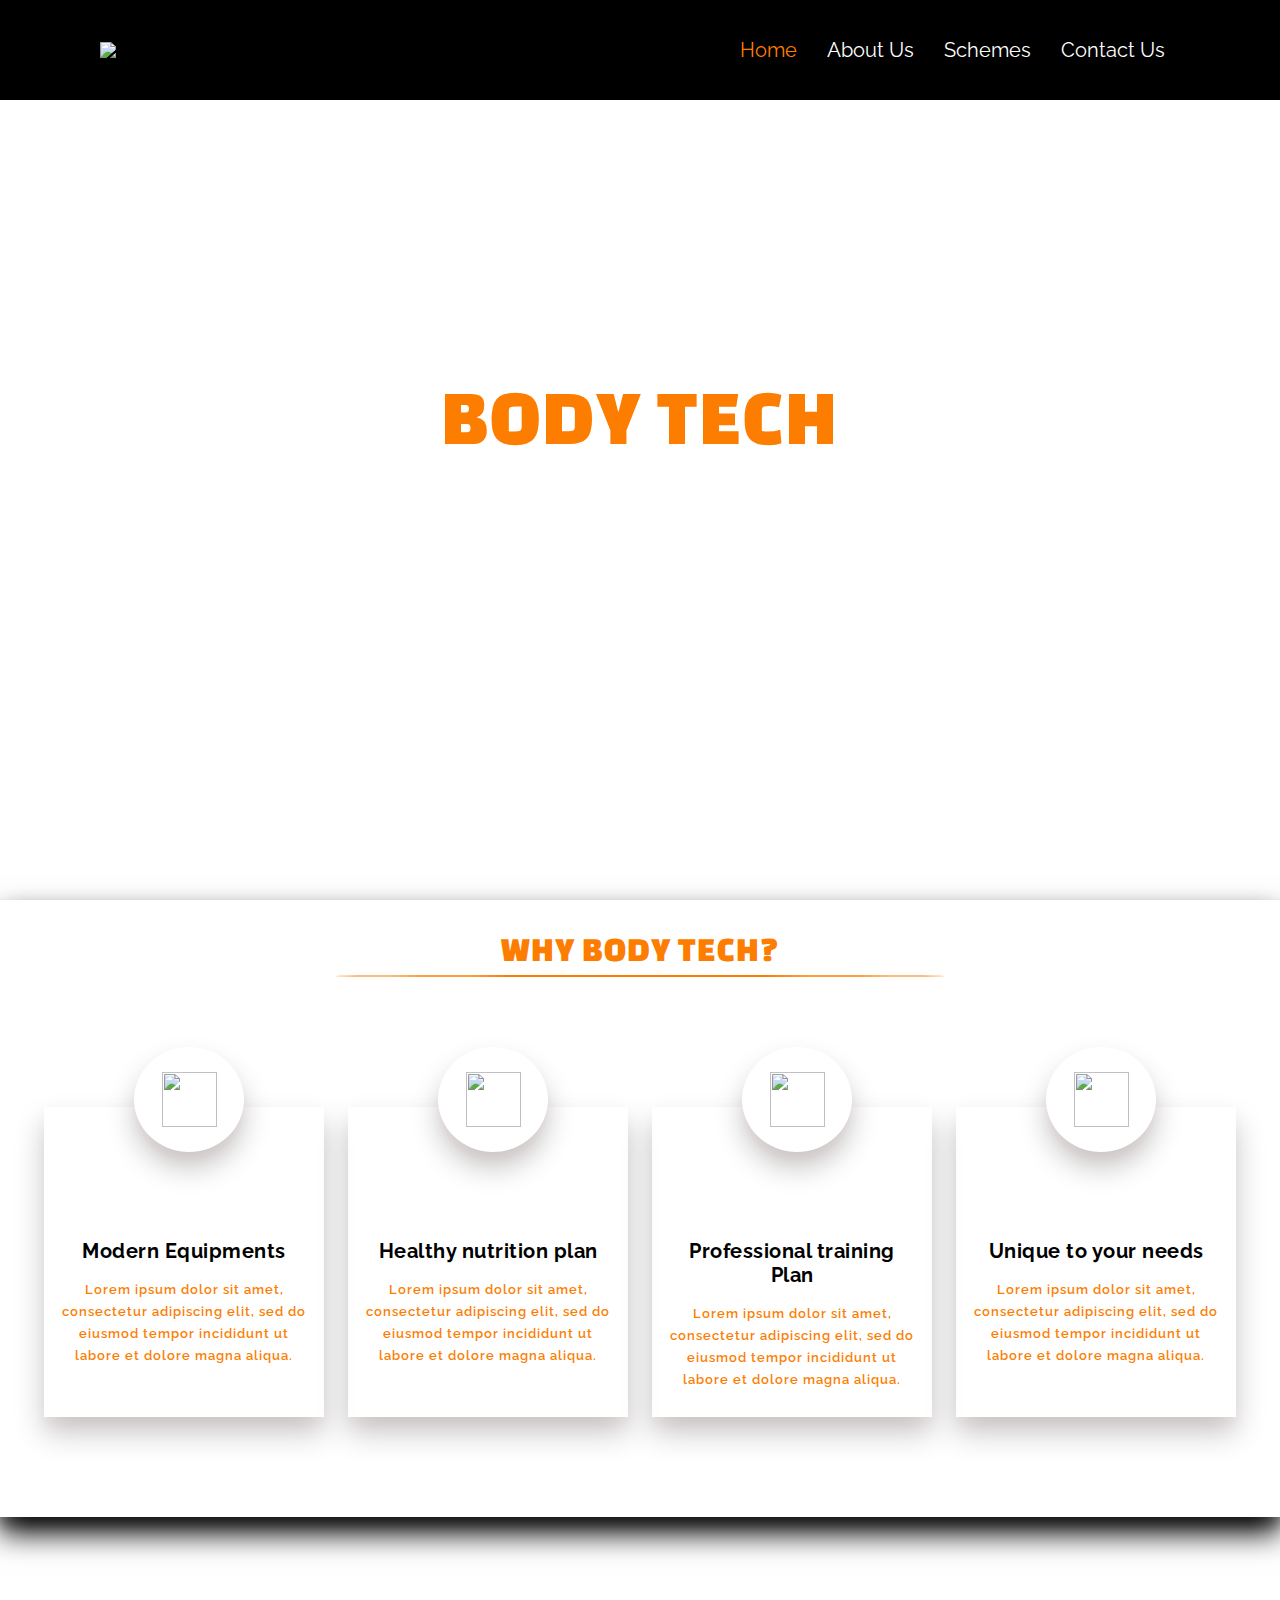
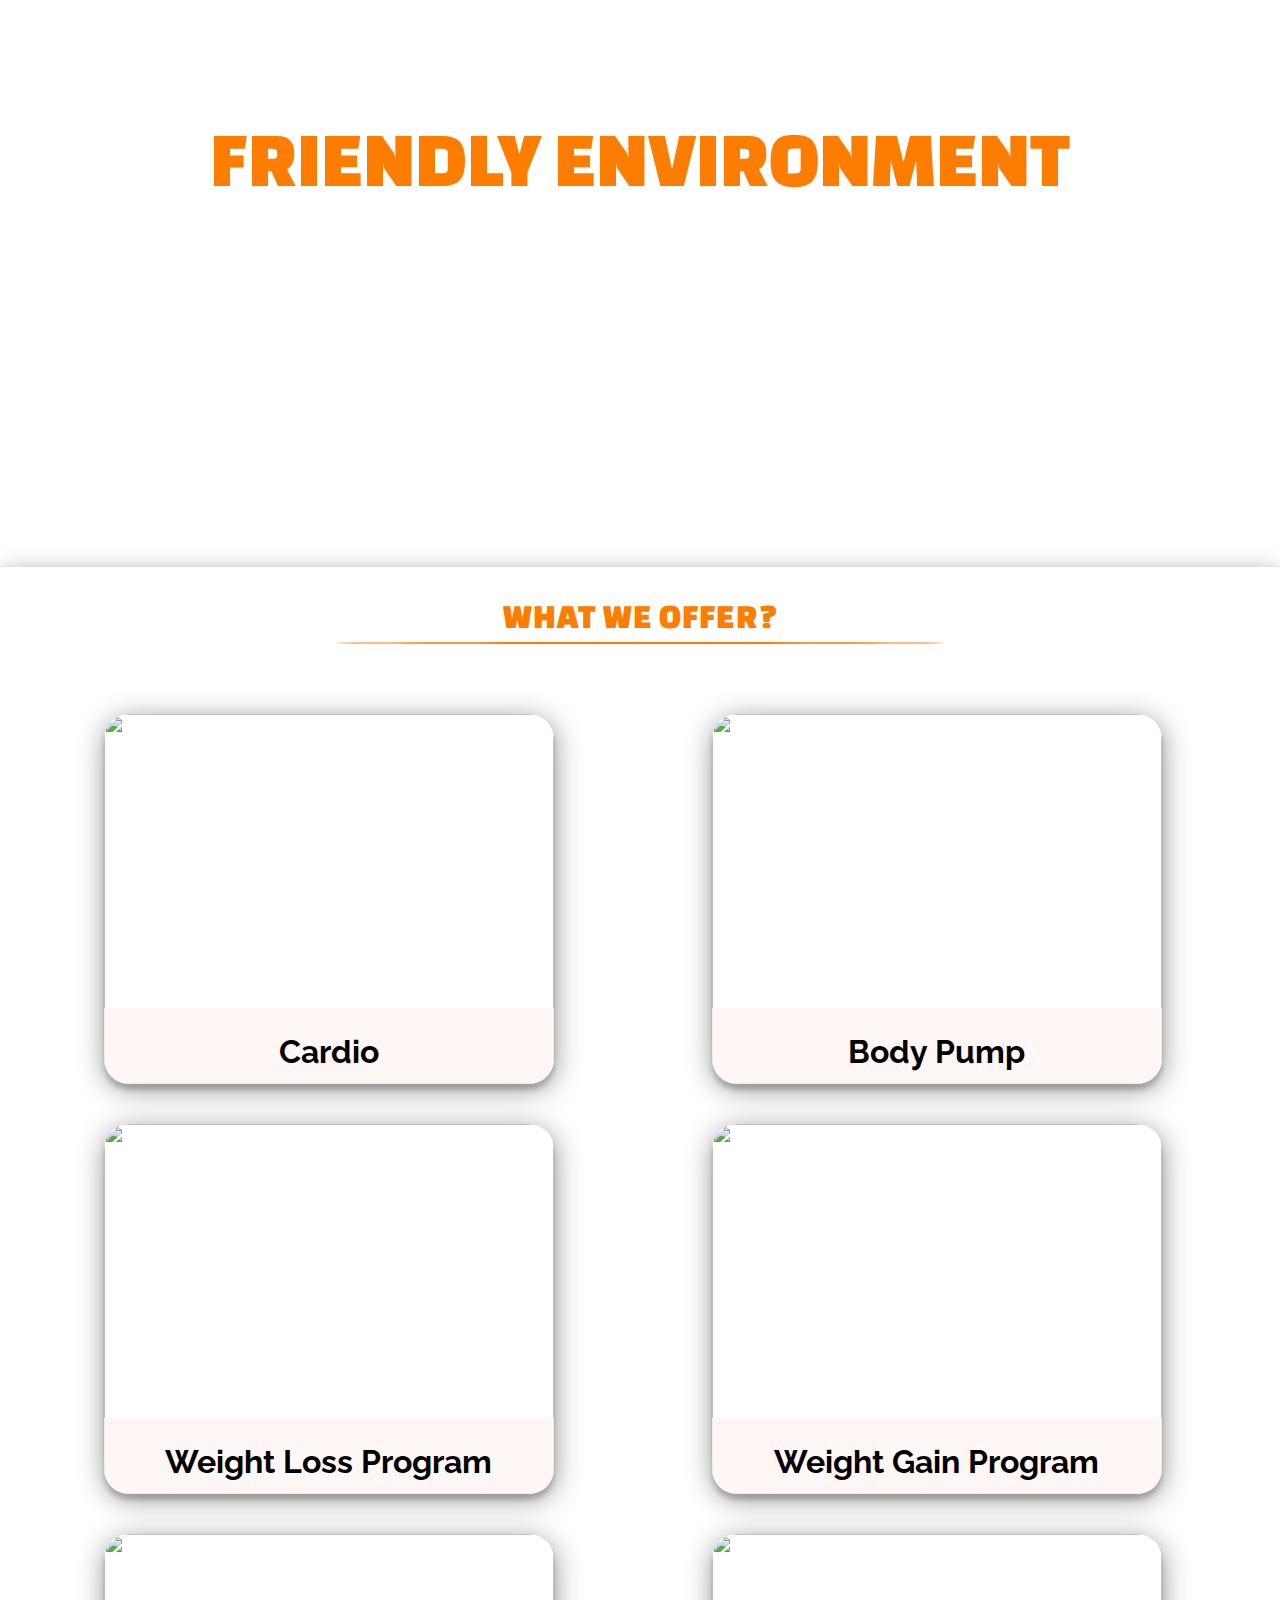
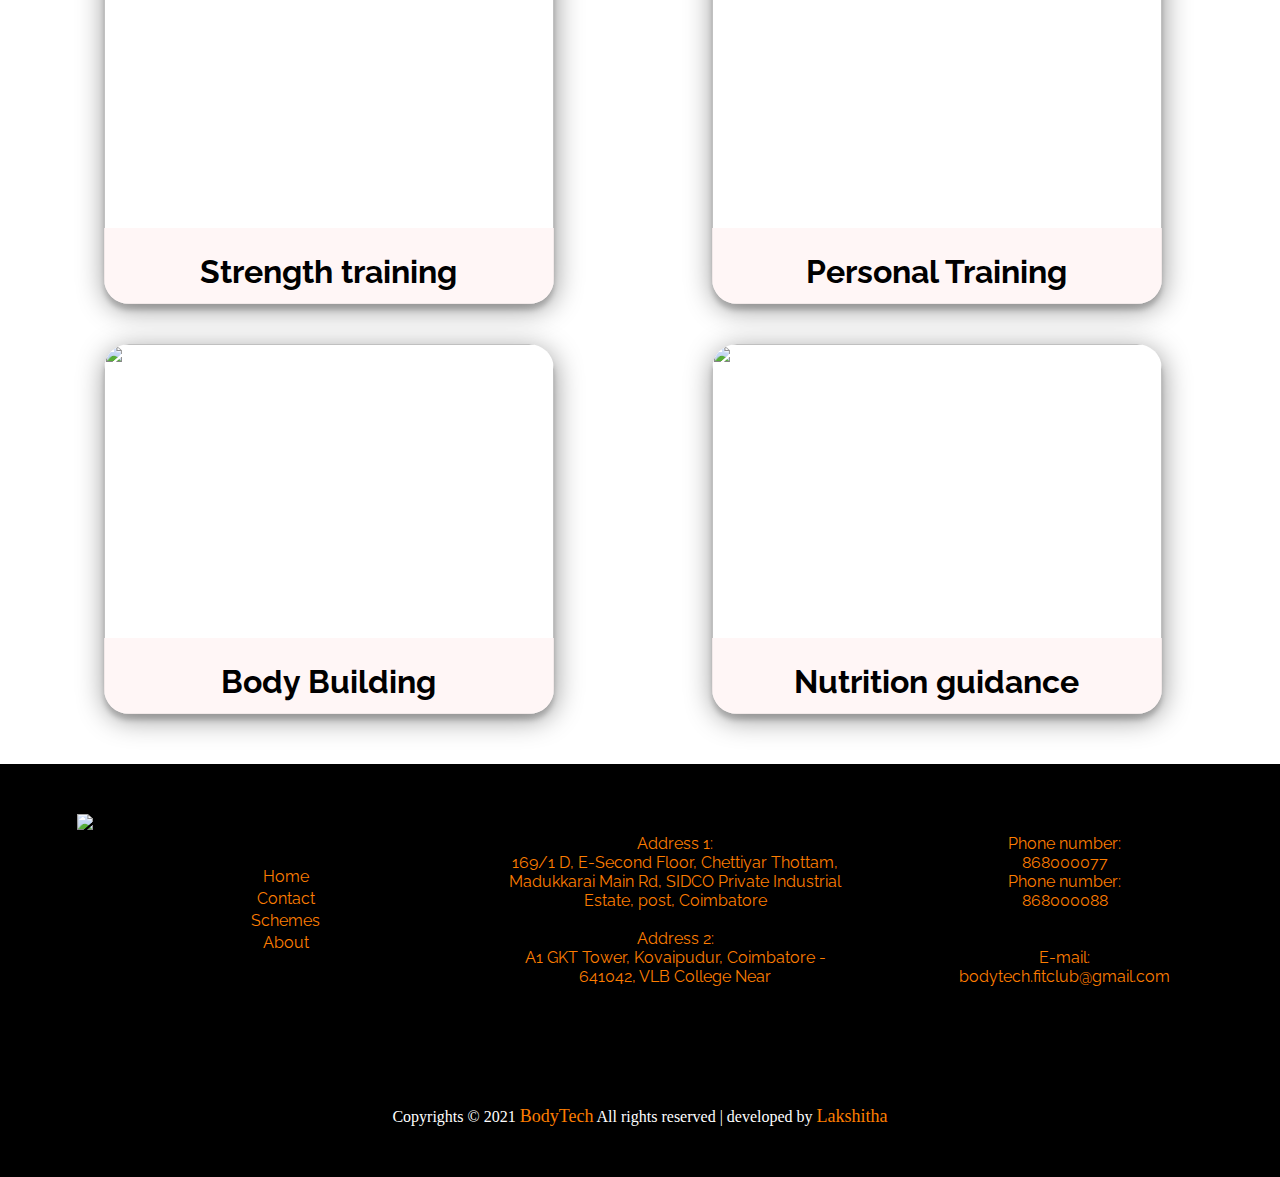
==== commit e850ba62: "Update index.html" ====
--- a/index.html
+++ b/index.html
@@ -161,11 +161,12 @@
 			</div>
 			<div class="foot-cont-2">
 				<div>Address 1:<br>169/1 D, E-Second Floor, Chettiyar Thottam, Madukkarai Main Rd, SIDCO Private Industrial Estate, post, Coimbatore</div><br>
-				<div style="text-align: center;">Address 2:<br>A1 GKT Tower, Kovaipudur, Coimbatore - 641042, Blp College Near</div>
+				<div style="text-align: center;">Address 2:<br>A1 GKT Tower, Kovaipudur, Coimbatore - 641042, VLB College Near</div>
 			</div>
 			<div class="foot-cont-3"><div>
-				<div>Phone number:<br>9876543210</div><br>
-				<div>E-mail:<br>example@site.com</div>
+				<div>Phone number:<br>868000077</div>
+				<div>Phone number:<br>868000088</div><br><br>
+				<div>E-mail:<br>bodytech.fitclub@gmail.com</div>
 			</div>
 		</div>
 
--- a/index.css
+++ b/index.css
@@ -229,7 +229,9 @@
 	width: 80%;
 	margin: auto;
 	text-align: center;
-	font-size: 20px;
+	font-size: 18px;
+	line-height: 30px;
+	letter-spacing: 1px;
 	font-family: 'Raleway', sans-serif;
 }
 @media (max-width: 600px){
@@ -256,7 +258,7 @@
 	box-shadow: 0 16px 28px rgb(0 0 0), 0 10px 10px rgba(0,0,0,0.22);
 }
 .section3{
-	width: 80%;
+	width: 95%;
 	margin: auto;
 	display: flex;
 	justify-content: space-around;
@@ -285,29 +287,31 @@
 }
 .sec3-box{
 	width: 250px;
-	padding: 10px;
-	position: relative;
-	height: 250px;
+	padding: 15px;
+	position: relative;
+	height: 280px;
 	margin-top: 100px;
+	margin-left: 10px;
+	margin-right: 10px;
 	margin-bottom: 50px;
 	box-shadow: 0 16px 28px #00000038, 0 10px 10px #ff150708;
 }
 .sec3-icon{
-	width: 100px;
+	width: 90px;
 	position: absolute;
-	height: 100px;
+	height: 85px;
 	display: flex;
 	justify-content: center;
 	align-items: center;
 	box-shadow: 0 16px 28px #00000038, 0 10px 10px #ff150708;
 	border-radius: 50%;padding: 10px;
 	top: -60px;
-	left: 70px;
+	left: 90px;
 	background-color: #fff;
 }
 .sec3-icon img{
-	width: 80px;
-	height: 80px;
+	width: 55px;
+	height: 55px;
 }
 .sec3-box h2{
 	position: relative;
@@ -315,6 +319,7 @@
 	width: 100%;
 	text-align: center;
 	font-size: 20px;
+	letter-spacing: .5px;
 	font-family: 'Raleway', sans-serif;
 }
 .sec3-box p{
@@ -322,7 +327,10 @@
 	top: 100px;
 	text-align: center;
 	font-family: 'Raleway', sans-serif;
-	font-size: 14px;
+	font-size: 13px;
+	font-weight: 600;
+	line-height: 22px;
+	letter-spacing: 1px;
 	color: #fd7d00;
 }
 .section-4{
@@ -367,7 +375,9 @@
 	width: 80%;
 	margin: auto;
 	text-align: center;
-	font-size: 20px;
+	font-size: 18px;
+	line-height: 30px;
+	letter-spacing: 1px;
 	font-family: 'Raleway', sans-serif;
 }
 .section4{
@@ -411,11 +421,11 @@
 	box-shadow: 0 26px 38px #fd7d006b, 0 10px 10px #fd7d0059;
 }*/
 .thumb {
-			width: 400px;
+			width: 350px;
 			min-width: 300px;
-            height: 450px;
+            height: 370px;
             margin-top: 40px;
-            margin-right: 10px;
+            margin-right: 15px;
             text-align: center;
             cursor: pointer;
             position: relative;
@@ -434,7 +444,7 @@
 		
 		.thumb img {
 			width: 100%;
-			height: 450px;
+			height: 100%;
 			border-radius: 25px;
 			object-position: top;
 			object-fit: cover;
--- a/index.css
+++ b/index.css
@@ -229,7 +229,9 @@
 	width: 80%;
 	margin: auto;
 	text-align: center;
-	font-size: 20px;
+	font-size: 18px;
+	line-height: 30px;
+	letter-spacing: 1px;
 	font-family: 'Raleway', sans-serif;
 }
 @media (max-width: 600px){
@@ -256,7 +258,7 @@
 	box-shadow: 0 16px 28px rgb(0 0 0), 0 10px 10px rgba(0,0,0,0.22);
 }
 .section3{
-	width: 80%;
+	width: 95%;
 	margin: auto;
 	display: flex;
 	justify-content: space-around;
@@ -285,29 +287,31 @@
 }
 .sec3-box{
 	width: 250px;
-	padding: 10px;
-	position: relative;
-	height: 250px;
+	padding: 15px;
+	position: relative;
+	height: 280px;
 	margin-top: 100px;
+	margin-left: 10px;
+	margin-right: 10px;
 	margin-bottom: 50px;
 	box-shadow: 0 16px 28px #00000038, 0 10px 10px #ff150708;
 }
 .sec3-icon{
-	width: 100px;
+	width: 90px;
 	position: absolute;
-	height: 100px;
+	height: 85px;
 	display: flex;
 	justify-content: center;
 	align-items: center;
 	box-shadow: 0 16px 28px #00000038, 0 10px 10px #ff150708;
 	border-radius: 50%;padding: 10px;
 	top: -60px;
-	left: 70px;
+	left: 90px;
 	background-color: #fff;
 }
 .sec3-icon img{
-	width: 80px;
-	height: 80px;
+	width: 55px;
+	height: 55px;
 }
 .sec3-box h2{
 	position: relative;
@@ -315,6 +319,7 @@
 	width: 100%;
 	text-align: center;
 	font-size: 20px;
+	letter-spacing: .5px;
 	font-family: 'Raleway', sans-serif;
 }
 .sec3-box p{
@@ -322,7 +327,10 @@
 	top: 100px;
 	text-align: center;
 	font-family: 'Raleway', sans-serif;
-	font-size: 14px;
+	font-size: 13px;
+	font-weight: 600;
+	line-height: 22px;
+	letter-spacing: 1px;
 	color: #fd7d00;
 }
 .section-4{
@@ -367,7 +375,9 @@
 	width: 80%;
 	margin: auto;
 	text-align: center;
-	font-size: 20px;
+	font-size: 18px;
+	line-height: 30px;
+	letter-spacing: 1px;
 	font-family: 'Raleway', sans-serif;
 }
 .section4{
@@ -411,11 +421,11 @@
 	box-shadow: 0 26px 38px #fd7d006b, 0 10px 10px #fd7d0059;
 }*/
 .thumb {
-			width: 400px;
+			width: 350px;
 			min-width: 300px;
-            height: 450px;
+            height: 370px;
             margin-top: 40px;
-            margin-right: 10px;
+            margin-right: 15px;
             text-align: center;
             cursor: pointer;
             position: relative;
@@ -434,7 +444,7 @@
 		
 		.thumb img {
 			width: 100%;
-			height: 450px;
+			height: 100%;
 			border-radius: 25px;
 			object-position: top;
 			object-fit: cover;
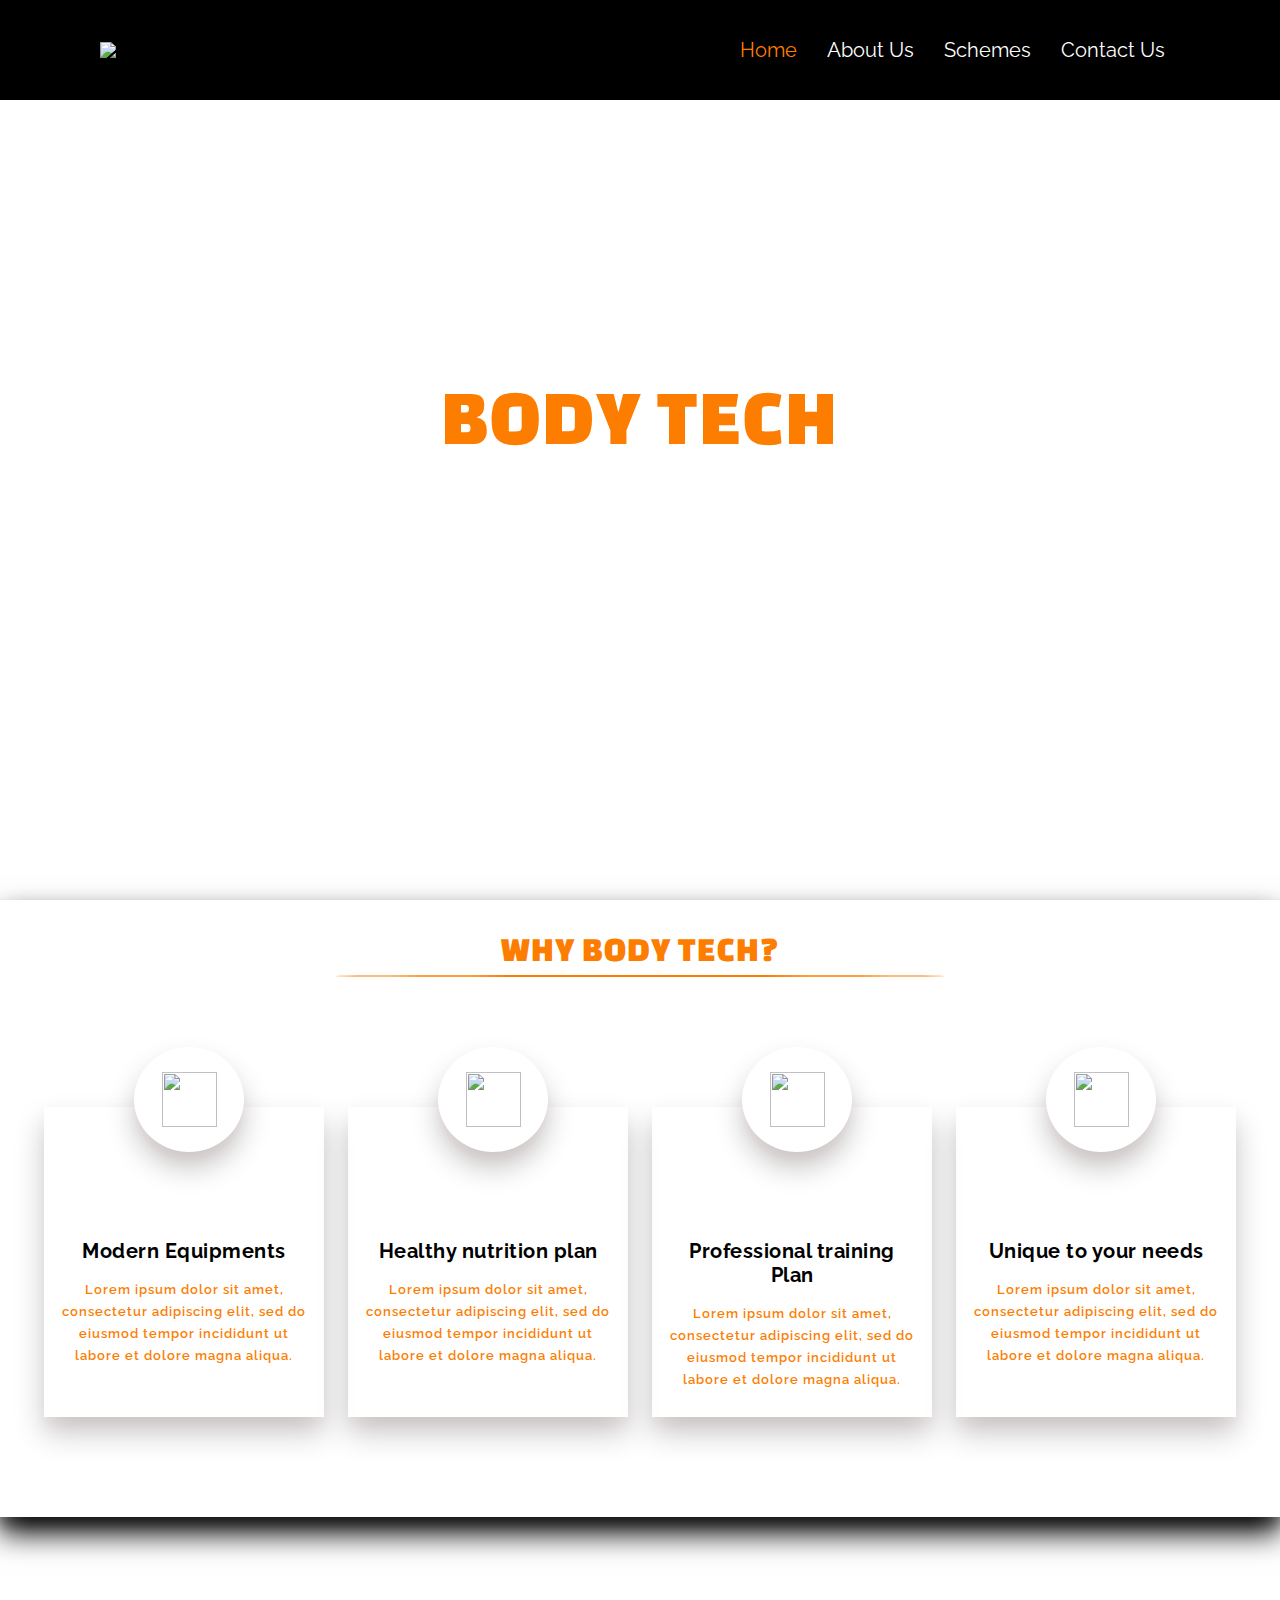
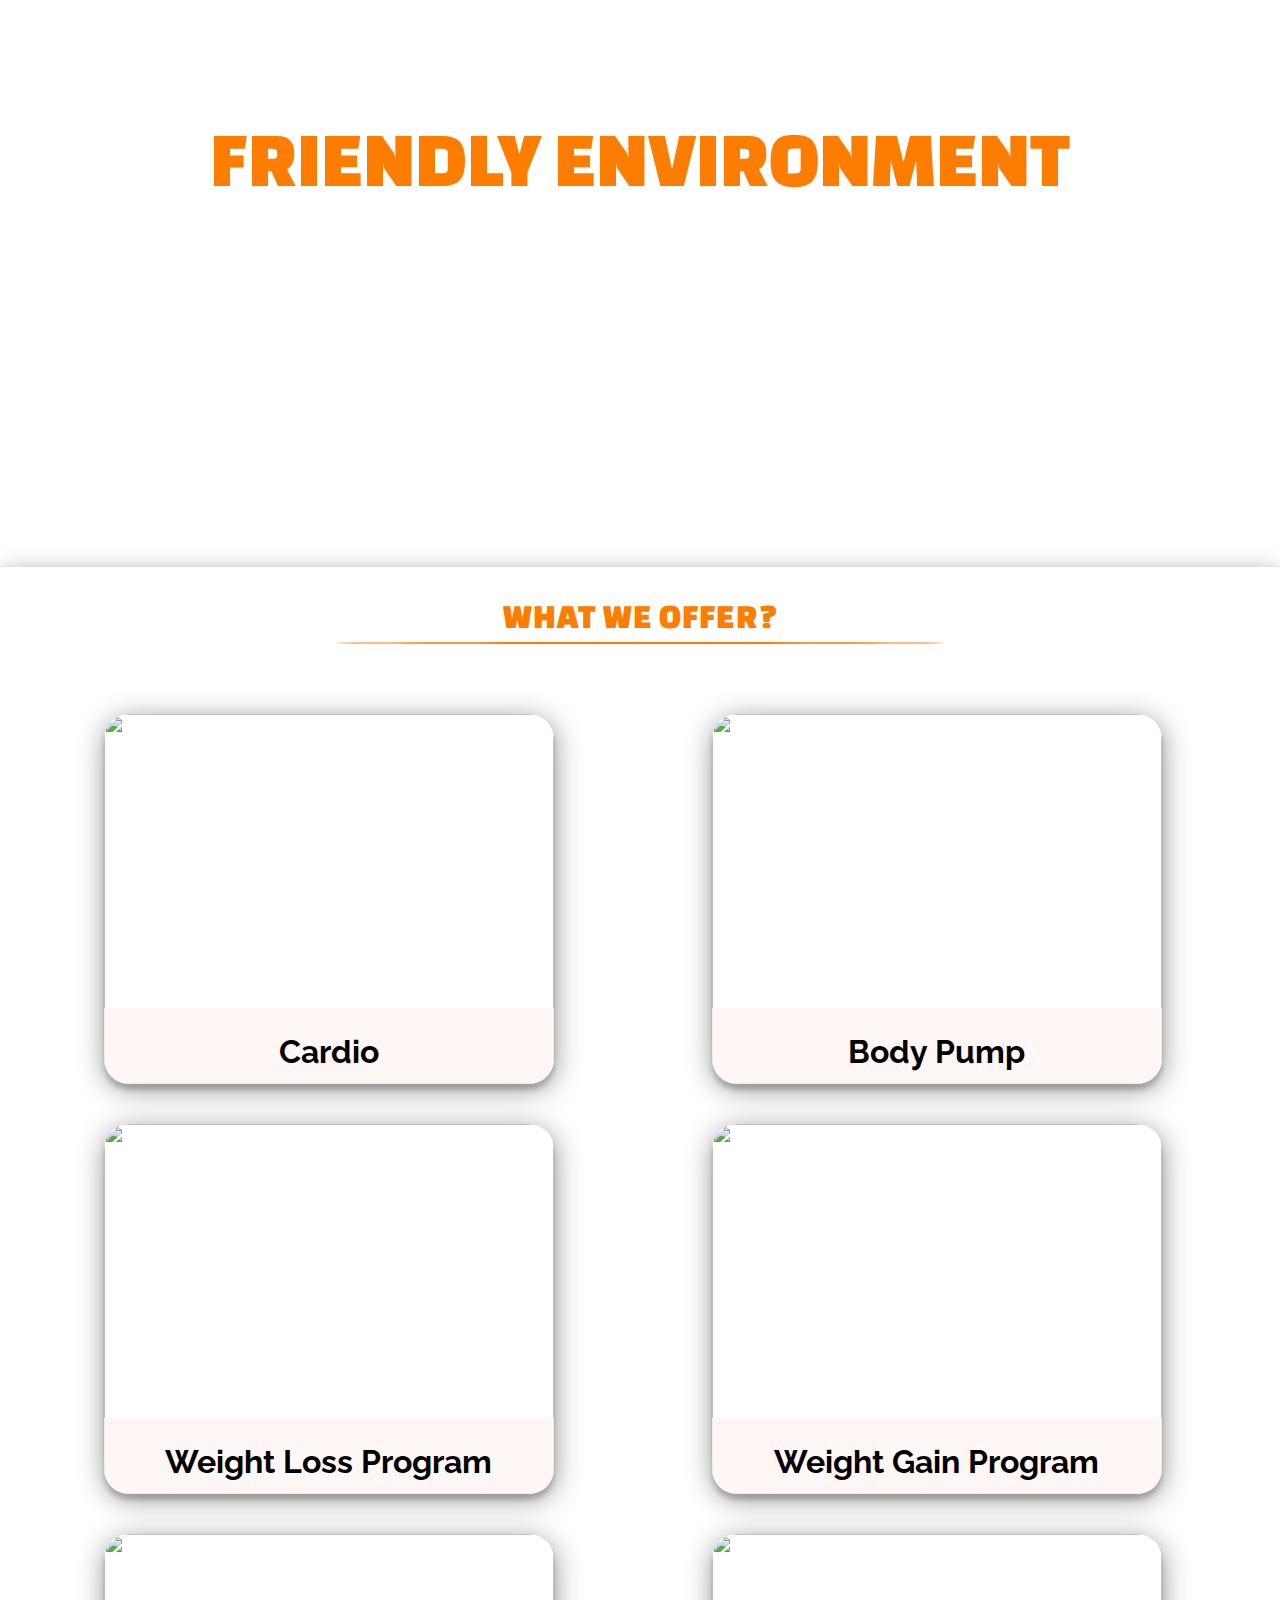
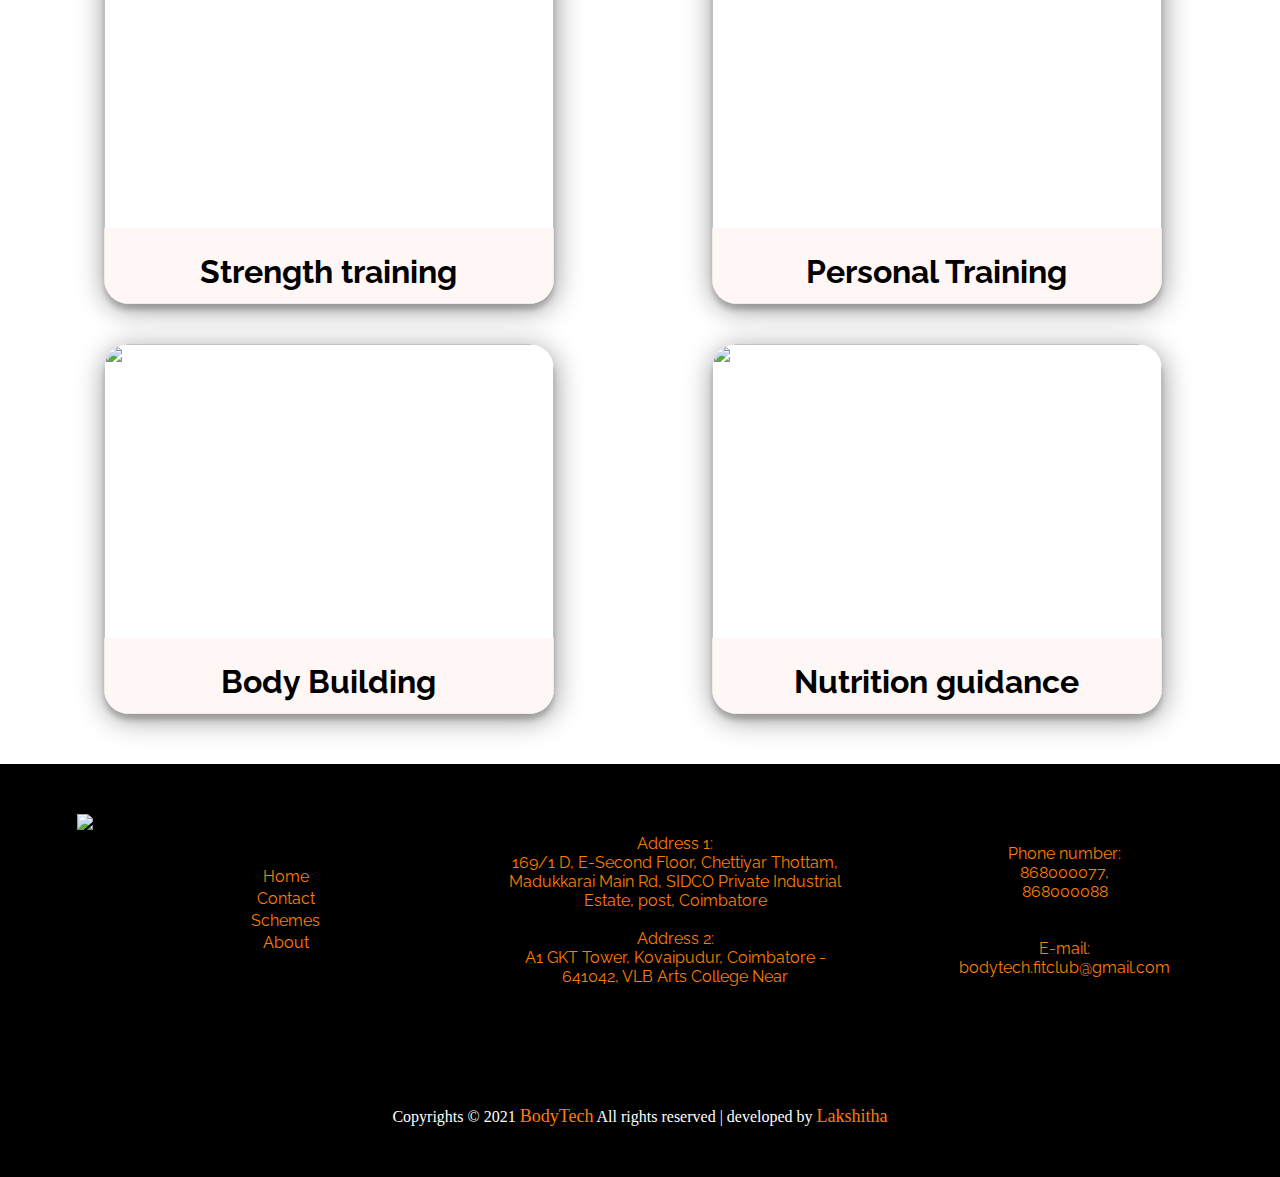
==== commit 36b40f1f: "Update index.html" ====
--- a/index.html
+++ b/index.html
@@ -161,11 +161,11 @@
 			</div>
 			<div class="foot-cont-2">
 				<div>Address 1:<br>169/1 D, E-Second Floor, Chettiyar Thottam, Madukkarai Main Rd, SIDCO Private Industrial Estate, post, Coimbatore</div><br>
-				<div style="text-align: center;">Address 2:<br>A1 GKT Tower, Kovaipudur, Coimbatore - 641042, VLB College Near</div>
+				<div style="text-align: center;">Address 2:<br>A1 GKT Tower, Kovaipudur, Coimbatore - 641042, VLB Arts College Near</div>
 			</div>
 			<div class="foot-cont-3"><div>
-				<div>Phone number:<br>868000077</div>
-				<div>Phone number:<br>868000088</div><br><br>
+				<div>Phone number:<br>868000077,</div>
+				<div>868000088</div><br><br>
 				<div>E-mail:<br>bodytech.fitclub@gmail.com</div>
 			</div>
 		</div>
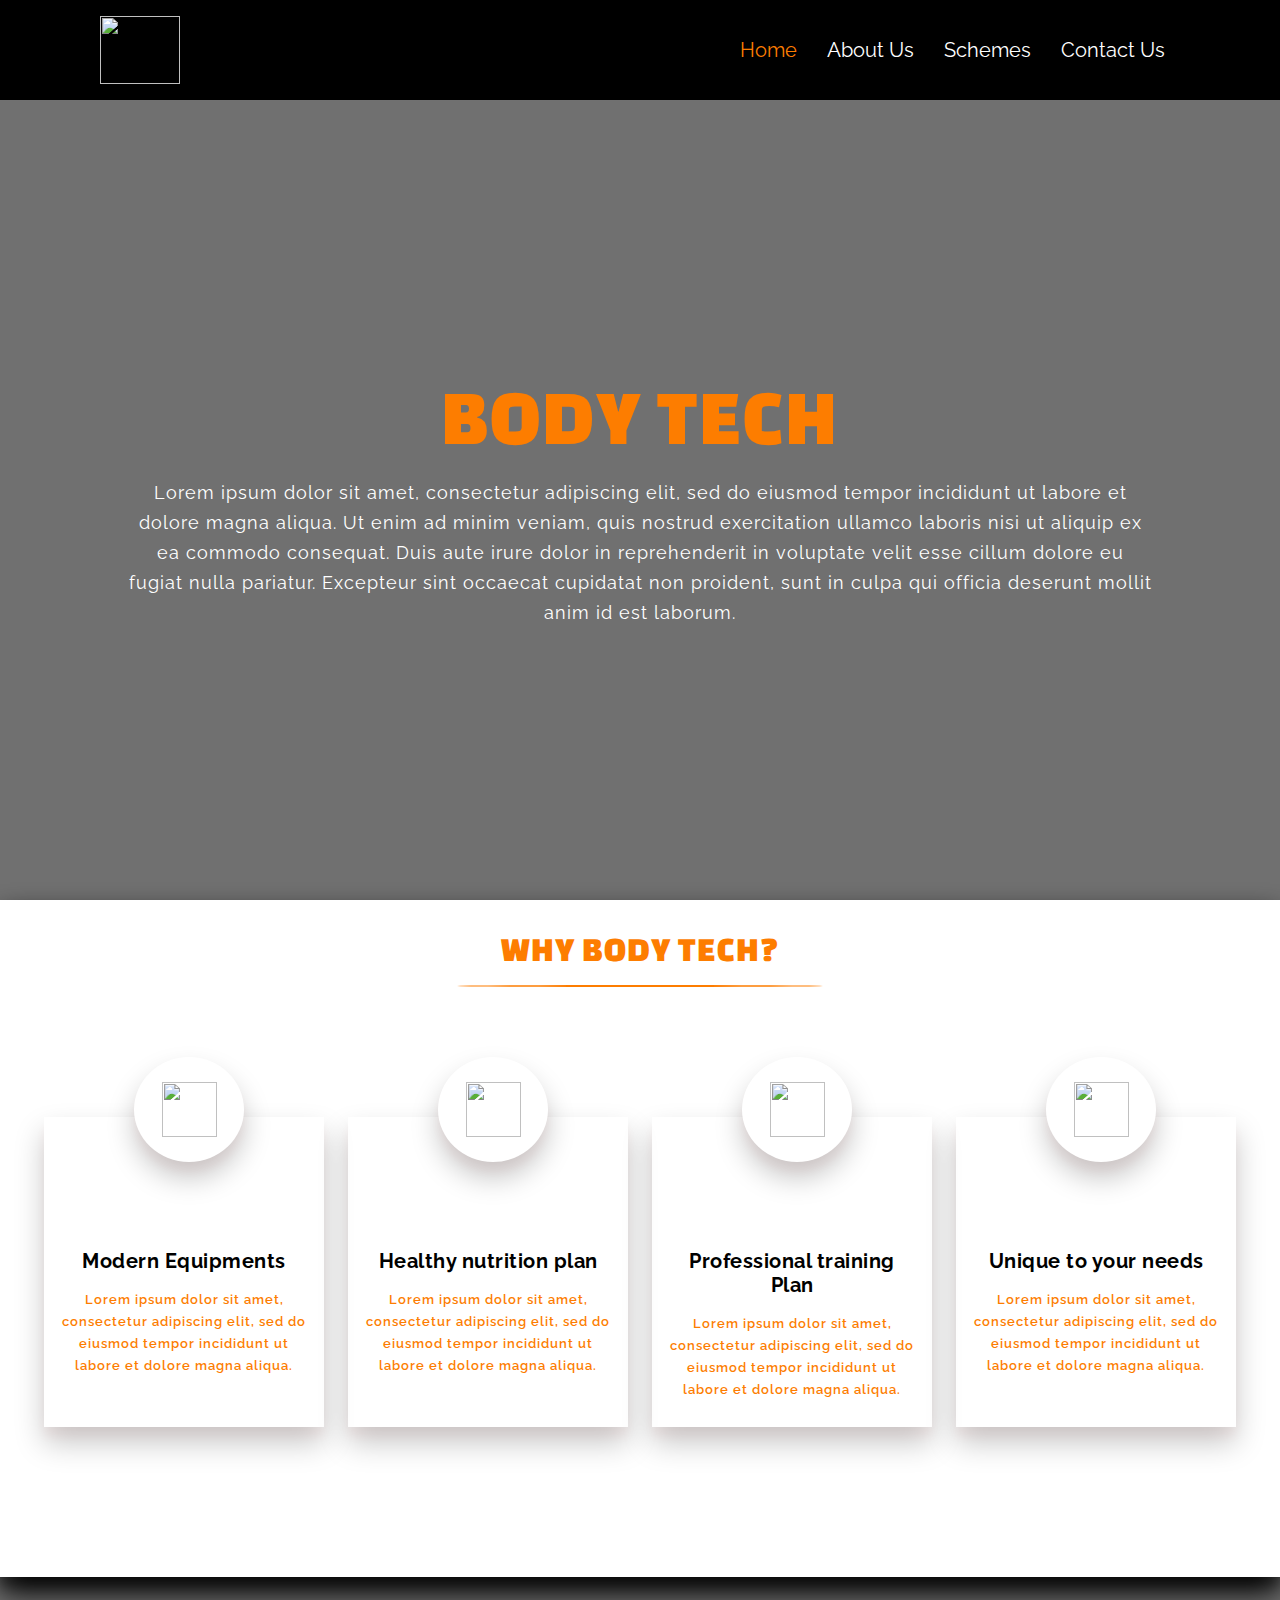
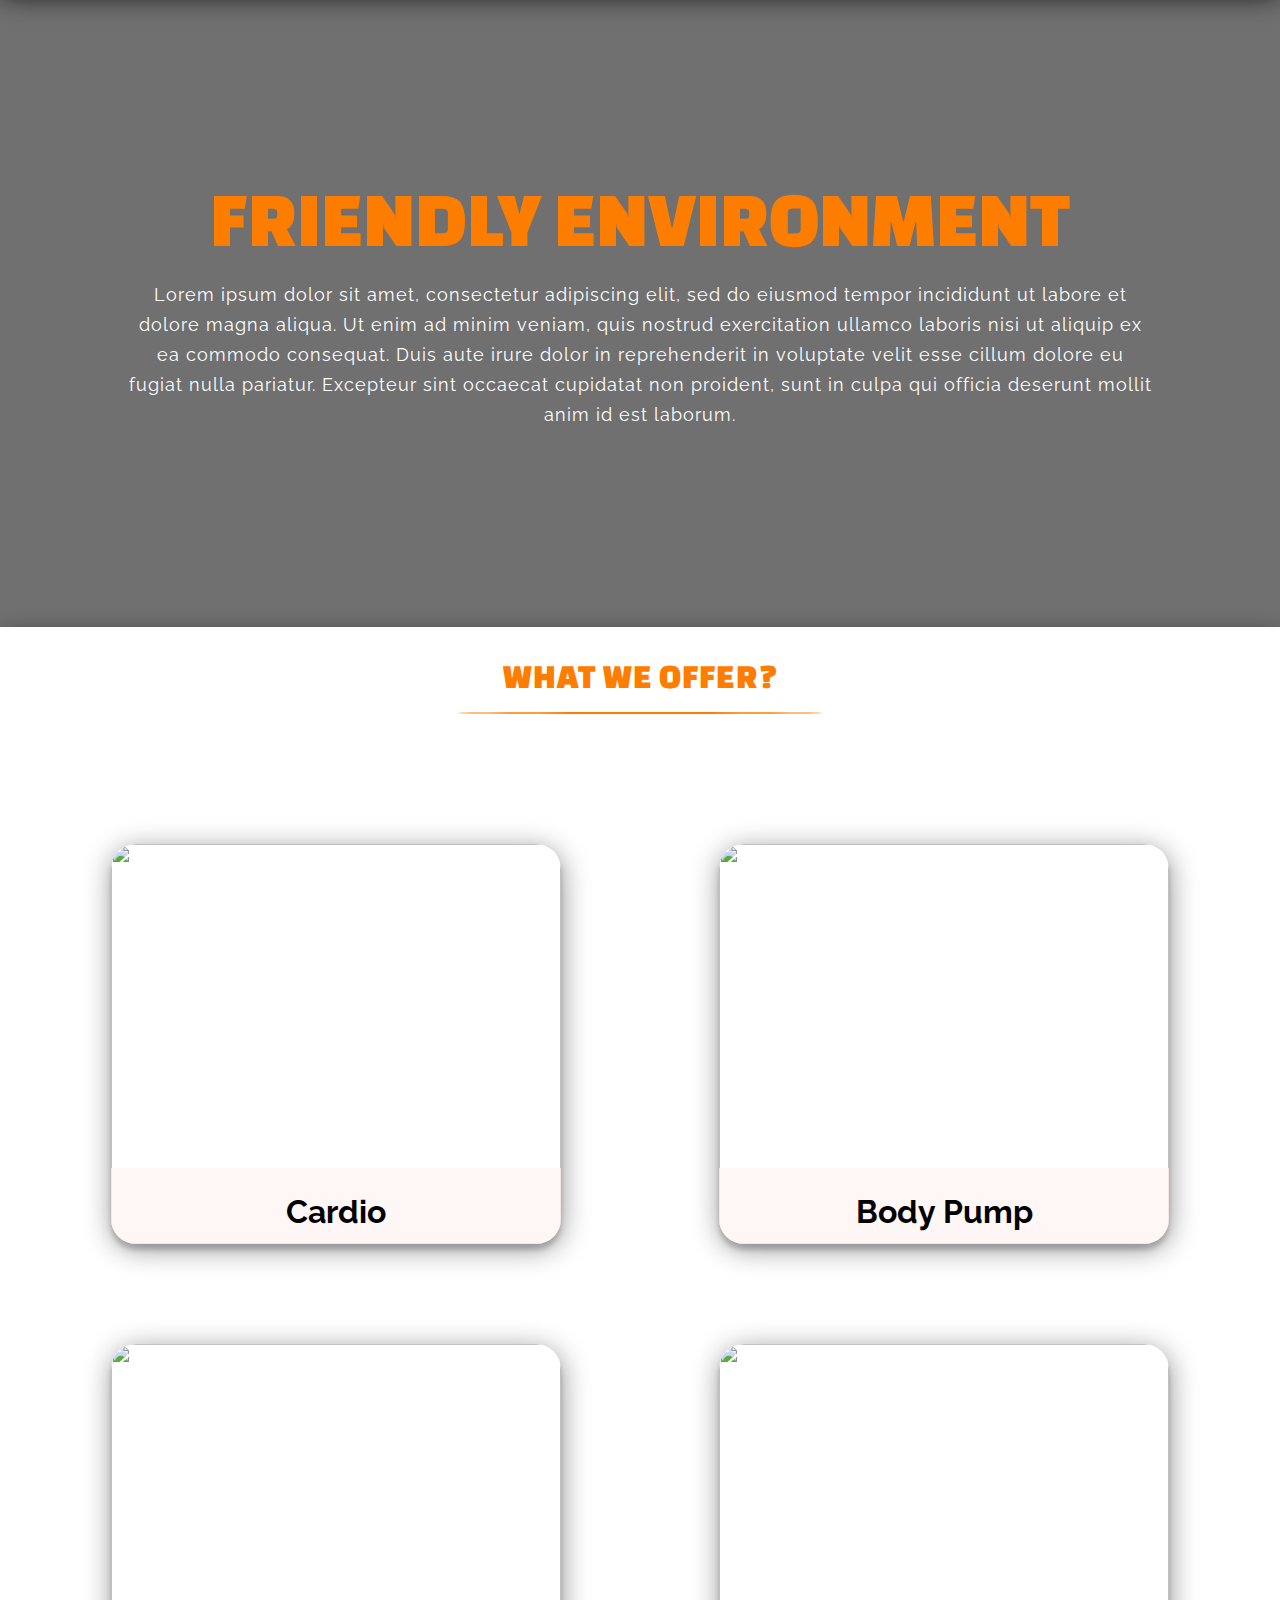
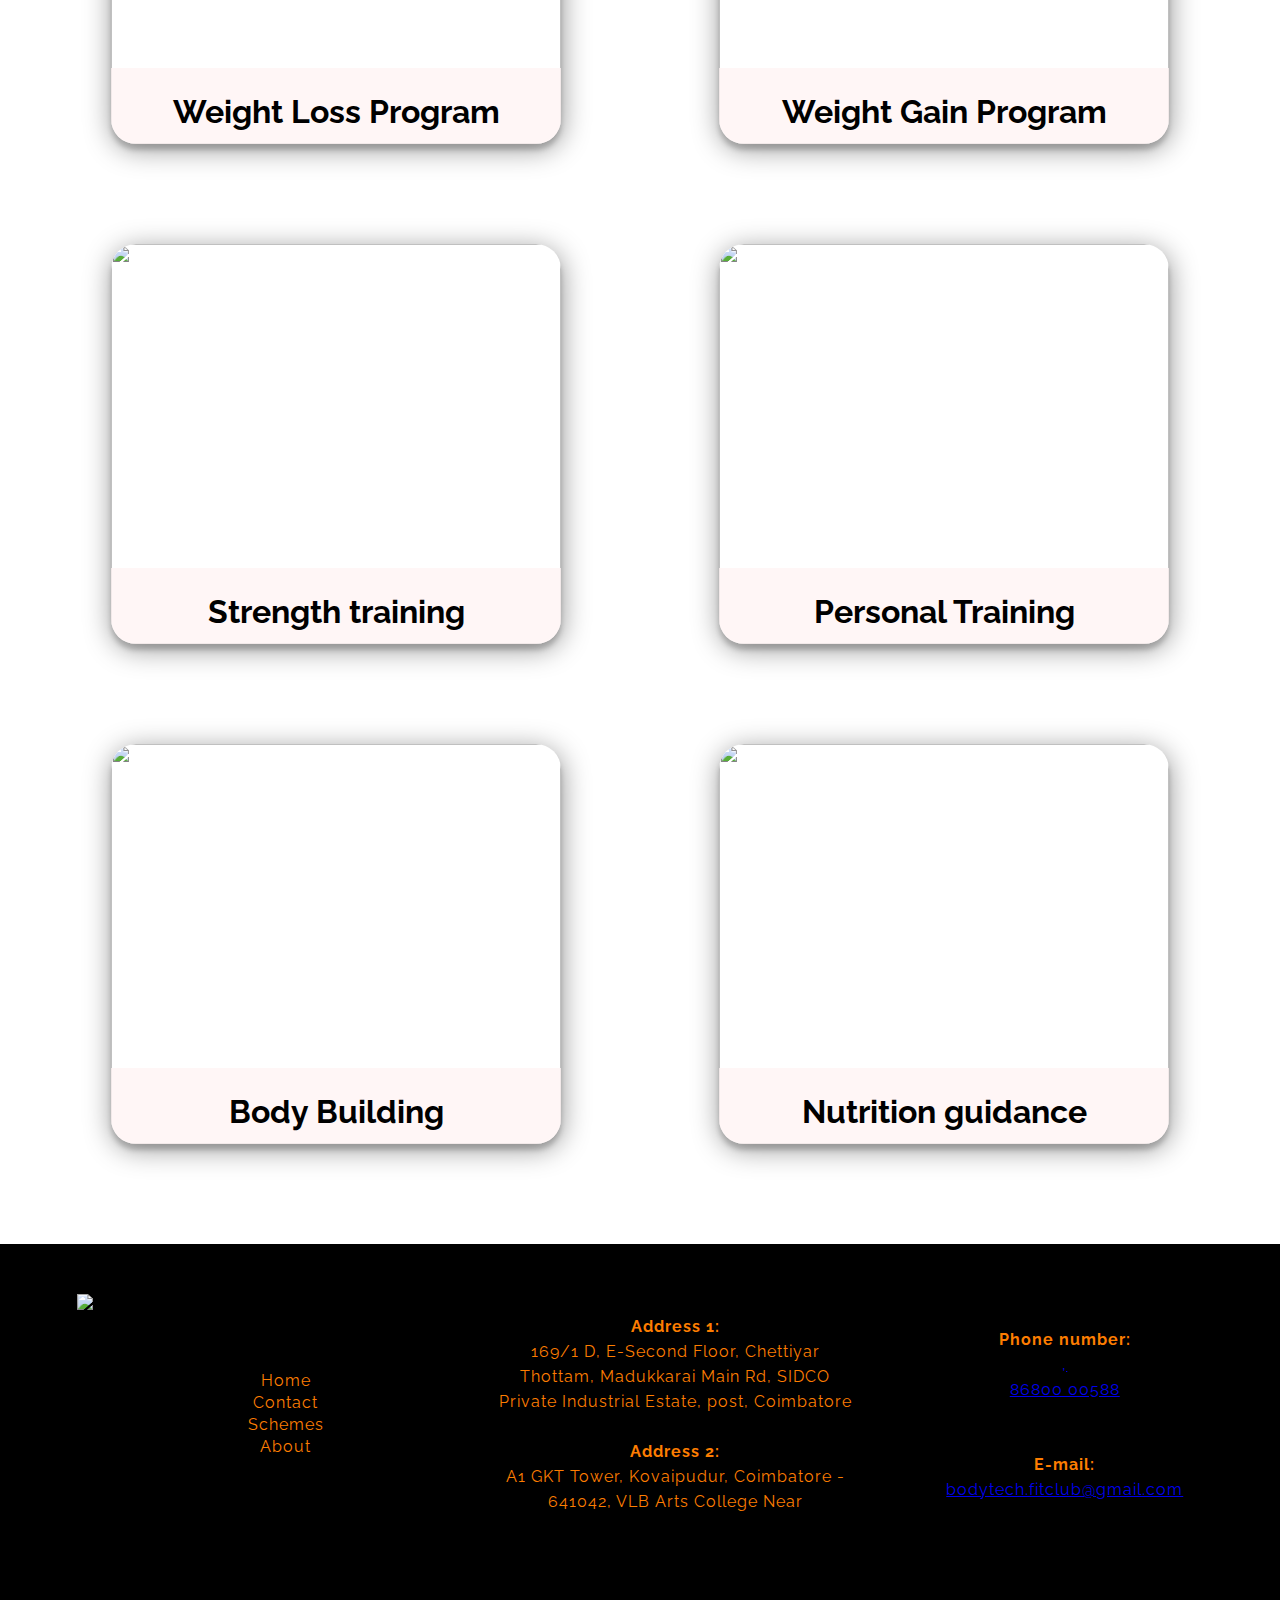
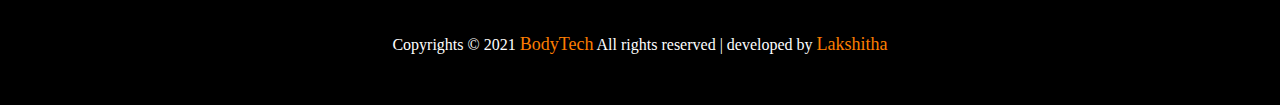
==== commit cd2c0228: "Update index.html" ====
--- a/index.html
+++ b/index.html
@@ -86,9 +86,9 @@
 		</div>
 		<div class="section4"></div>
 	</section>
-	<section class="section-3">
+	<section class="section-3"  id="schemes">
 		<div class="section3">
-			<div class="section3-head" id="schemes">what we offer?</div>
+			<div class="section3-head">what we offer?</div>
 			<hr>
 			<div class="sec3-body">
 				<div class="thumb " data-id="Wedding">
@@ -160,13 +160,13 @@
 				<li><a href="about.html">About</a></li></div>
 			</div>
 			<div class="foot-cont-2">
-				<div>Address 1:<br>169/1 D, E-Second Floor, Chettiyar Thottam, Madukkarai Main Rd, SIDCO Private Industrial Estate, post, Coimbatore</div><br>
-				<div style="text-align: center;">Address 2:<br>A1 GKT Tower, Kovaipudur, Coimbatore - 641042, VLB Arts College Near</div>
+				<div><b>Address 1:</b><br>169/1 D, E-Second Floor, Chettiyar Thottam, Madukkarai Main Rd, SIDCO Private Industrial Estate, post, Coimbatore</div><br>
+				<div style="text-align: center;"><b>Address 2:</b><br>A1 GKT Tower, Kovaipudur, Coimbatore - 641042, VLB Arts College Near</div>
 			</div>
 			<div class="foot-cont-3"><div>
-				<div>Phone number:<br>868000077,</div>
-				<div>868000088</div><br><br>
-				<div>E-mail:<br>bodytech.fitclub@gmail.com</div>
+				<div><b>Phone number:</b><br><a href="tel:86800 00577"86800 00577</a>,</div>
+					<div><a href="tel:8680000588">86800 00588</a></div><br><br>
+				<div><b>E-mail:</b><br><a href = "mailto: bodytech.fitclub@gmail.com">bodytech.fitclub@gmail.com</a></div>
 			</div>
 		</div>
 
--- a/index.css
+++ b/index.css
@@ -31,7 +31,8 @@
 	font-weight: bold;
 }
 header .logo img{
-	width: 100px;
+	width: 80px;
+	height: 68px;
 }
 header nav{
 	float: right;
@@ -185,7 +186,7 @@
 	position: relative;
 	height: 800px;
 	background-image: url('body-tech-fitness-club-sidco-industrial-estate-coimbatore-gyms-ksstbh0fwc.jpg');
-	filter: brightness(20%);
+/* 	filter: brightness(20%); */
 	background-position: center;
 	background-attachment: fixed;
 	background-repeat: no-repeat; 
@@ -199,7 +200,7 @@
 	flex-wrap: wrap;
 	justify-content: center;
 	align-items: center;
-	background-color: transparent;
+	background-color: #0000008f;
 	color: #fff;
 	z-index: 7;
 }
@@ -220,7 +221,7 @@
 	font-size: 130%;
 }
 hr{
-	width: 50%;
+	width: 30%;
 	border: 1px solid #fd7d00;
 	border-radius: 50%;
 	margin-bottom: 30px;
@@ -266,7 +267,7 @@
 }
 .section3-head{
 	width: 100%;
-	margin-top: 30px;
+	margin: 30px 0 10px;
 	text-align: center;
 	font-size: 35px;
 	text-transform: uppercase;
@@ -283,7 +284,7 @@
 	display: flex;
 	justify-content: space-around;
 	flex-wrap: wrap;
-	margin-bottom: 50px;
+	margin-bottom: 100px;
 }
 .sec3-box{
 	width: 250px;
@@ -346,7 +347,7 @@
 	flex-wrap: wrap;
 	justify-content: center;
 	align-items: center;
-	background-color: transparent;
+	background-color: #0000008f;
 	color: #fff;
 	z-index: 5;
 }
@@ -366,7 +367,7 @@
 	font-size: 130%;
 }
 hr{
-	width: 50%;
+	width: 30%;
 	border: 1px solid #fd7d00;
 	border-radius: 80%;
 	margin-bottom: 30px;
@@ -384,7 +385,7 @@
 	position: relative;
 	height: 650px;
 	background-image: url('body-tech-fitness-club-sidco-industrial-estate-coimbatore-fitness-centres-vg2moq1qb4.webp');
-	filter: brightness(25%);
+/* 	filter: brightness(25%); */
 	background-position: center;
 	background-attachment: fixed;
 	background-repeat: no-repeat; 
@@ -423,9 +424,8 @@
 .thumb {
 			width: 350px;
 			min-width: 300px;
-            height: 370px;
-            margin-top: 40px;
-            margin-right: 15px;
+            height: 400px;
+            margin: 100px 15px 0px;
             text-align: center;
             cursor: pointer;
             position: relative;
@@ -446,10 +446,10 @@
 			width: 100%;
 			height: 100%;
 			border-radius: 25px;
-			object-position: top;
-			object-fit: cover;
+/* 			object-position: top;
+			object-fit: cover; */
 			position: absolute;
-			transition: .3s;
+/* 			transition: .3s; */
 		}
 		
 		.details{
@@ -467,12 +467,12 @@
 		}
 		.thumb:hover .details{
             bottom: 0px;
-            background: #fff4f42b;
+            background: #0000008a;
             color: #fff;
 		}
-		.thumb:hover img{
+/* 		.thumb:hover img{
 			filter: brightness(30%);
-		}
+		} */
 		.details h1 {
 			margin: 0;
 			padding: 15px;
@@ -528,7 +528,9 @@
 	padding: 20px;
 	text-align: center;
 	display: flex;
-	color: #fd7d00;
+	line-height: 25px;
+	color: #fd7d00;
+	letter-spacing: 1px;
 	align-items: center;
 	flex-wrap: wrap;
 	font-family: 'Raleway', sans-serif;
@@ -538,6 +540,7 @@
 	color: #fd7e02;
 	font-size: 16px;
 	line-height: 22px;
+	letter-spacing: 1px;
 	font-family: 'Raleway', sans-serif;
 }
 .foot-cont-1 a:hover{
@@ -553,6 +556,8 @@
 	flex-wrap: wrap;
 	font-family: 'Raleway', sans-serif;
 	justify-content: center;
+	letter-spacing: 1px;
+	line-height: 25px
 }
 @media(max-width: 960px){
 	footer{
@@ -597,7 +602,7 @@
   position: fixed;
   bottom: 20px;
   right: 20px;
-  z-index: 99;
+  z-index: 1099;
   font-size: 18px;
   border: none;
   outline: none;
--- a/index.css
+++ b/index.css
@@ -31,7 +31,8 @@
 	font-weight: bold;
 }
 header .logo img{
-	width: 100px;
+	width: 80px;
+	height: 68px;
 }
 header nav{
 	float: right;
@@ -185,7 +186,7 @@
 	position: relative;
 	height: 800px;
 	background-image: url('body-tech-fitness-club-sidco-industrial-estate-coimbatore-gyms-ksstbh0fwc.jpg');
-	filter: brightness(20%);
+/* 	filter: brightness(20%); */
 	background-position: center;
 	background-attachment: fixed;
 	background-repeat: no-repeat; 
@@ -199,7 +200,7 @@
 	flex-wrap: wrap;
 	justify-content: center;
 	align-items: center;
-	background-color: transparent;
+	background-color: #0000008f;
 	color: #fff;
 	z-index: 7;
 }
@@ -220,7 +221,7 @@
 	font-size: 130%;
 }
 hr{
-	width: 50%;
+	width: 30%;
 	border: 1px solid #fd7d00;
 	border-radius: 50%;
 	margin-bottom: 30px;
@@ -266,7 +267,7 @@
 }
 .section3-head{
 	width: 100%;
-	margin-top: 30px;
+	margin: 30px 0 10px;
 	text-align: center;
 	font-size: 35px;
 	text-transform: uppercase;
@@ -283,7 +284,7 @@
 	display: flex;
 	justify-content: space-around;
 	flex-wrap: wrap;
-	margin-bottom: 50px;
+	margin-bottom: 100px;
 }
 .sec3-box{
 	width: 250px;
@@ -346,7 +347,7 @@
 	flex-wrap: wrap;
 	justify-content: center;
 	align-items: center;
-	background-color: transparent;
+	background-color: #0000008f;
 	color: #fff;
 	z-index: 5;
 }
@@ -366,7 +367,7 @@
 	font-size: 130%;
 }
 hr{
-	width: 50%;
+	width: 30%;
 	border: 1px solid #fd7d00;
 	border-radius: 80%;
 	margin-bottom: 30px;
@@ -384,7 +385,7 @@
 	position: relative;
 	height: 650px;
 	background-image: url('body-tech-fitness-club-sidco-industrial-estate-coimbatore-fitness-centres-vg2moq1qb4.webp');
-	filter: brightness(25%);
+/* 	filter: brightness(25%); */
 	background-position: center;
 	background-attachment: fixed;
 	background-repeat: no-repeat; 
@@ -423,9 +424,8 @@
 .thumb {
 			width: 350px;
 			min-width: 300px;
-            height: 370px;
-            margin-top: 40px;
-            margin-right: 15px;
+            height: 400px;
+            margin: 100px 15px 0px;
             text-align: center;
             cursor: pointer;
             position: relative;
@@ -446,10 +446,10 @@
 			width: 100%;
 			height: 100%;
 			border-radius: 25px;
-			object-position: top;
-			object-fit: cover;
+/* 			object-position: top;
+			object-fit: cover; */
 			position: absolute;
-			transition: .3s;
+/* 			transition: .3s; */
 		}
 		
 		.details{
@@ -467,12 +467,12 @@
 		}
 		.thumb:hover .details{
             bottom: 0px;
-            background: #fff4f42b;
+            background: #0000008a;
             color: #fff;
 		}
-		.thumb:hover img{
+/* 		.thumb:hover img{
 			filter: brightness(30%);
-		}
+		} */
 		.details h1 {
 			margin: 0;
 			padding: 15px;
@@ -528,7 +528,9 @@
 	padding: 20px;
 	text-align: center;
 	display: flex;
-	color: #fd7d00;
+	line-height: 25px;
+	color: #fd7d00;
+	letter-spacing: 1px;
 	align-items: center;
 	flex-wrap: wrap;
 	font-family: 'Raleway', sans-serif;
@@ -538,6 +540,7 @@
 	color: #fd7e02;
 	font-size: 16px;
 	line-height: 22px;
+	letter-spacing: 1px;
 	font-family: 'Raleway', sans-serif;
 }
 .foot-cont-1 a:hover{
@@ -553,6 +556,8 @@
 	flex-wrap: wrap;
 	font-family: 'Raleway', sans-serif;
 	justify-content: center;
+	letter-spacing: 1px;
+	line-height: 25px
 }
 @media(max-width: 960px){
 	footer{
@@ -597,7 +602,7 @@
   position: fixed;
   bottom: 20px;
   right: 20px;
-  z-index: 99;
+  z-index: 1099;
   font-size: 18px;
   border: none;
   outline: none;
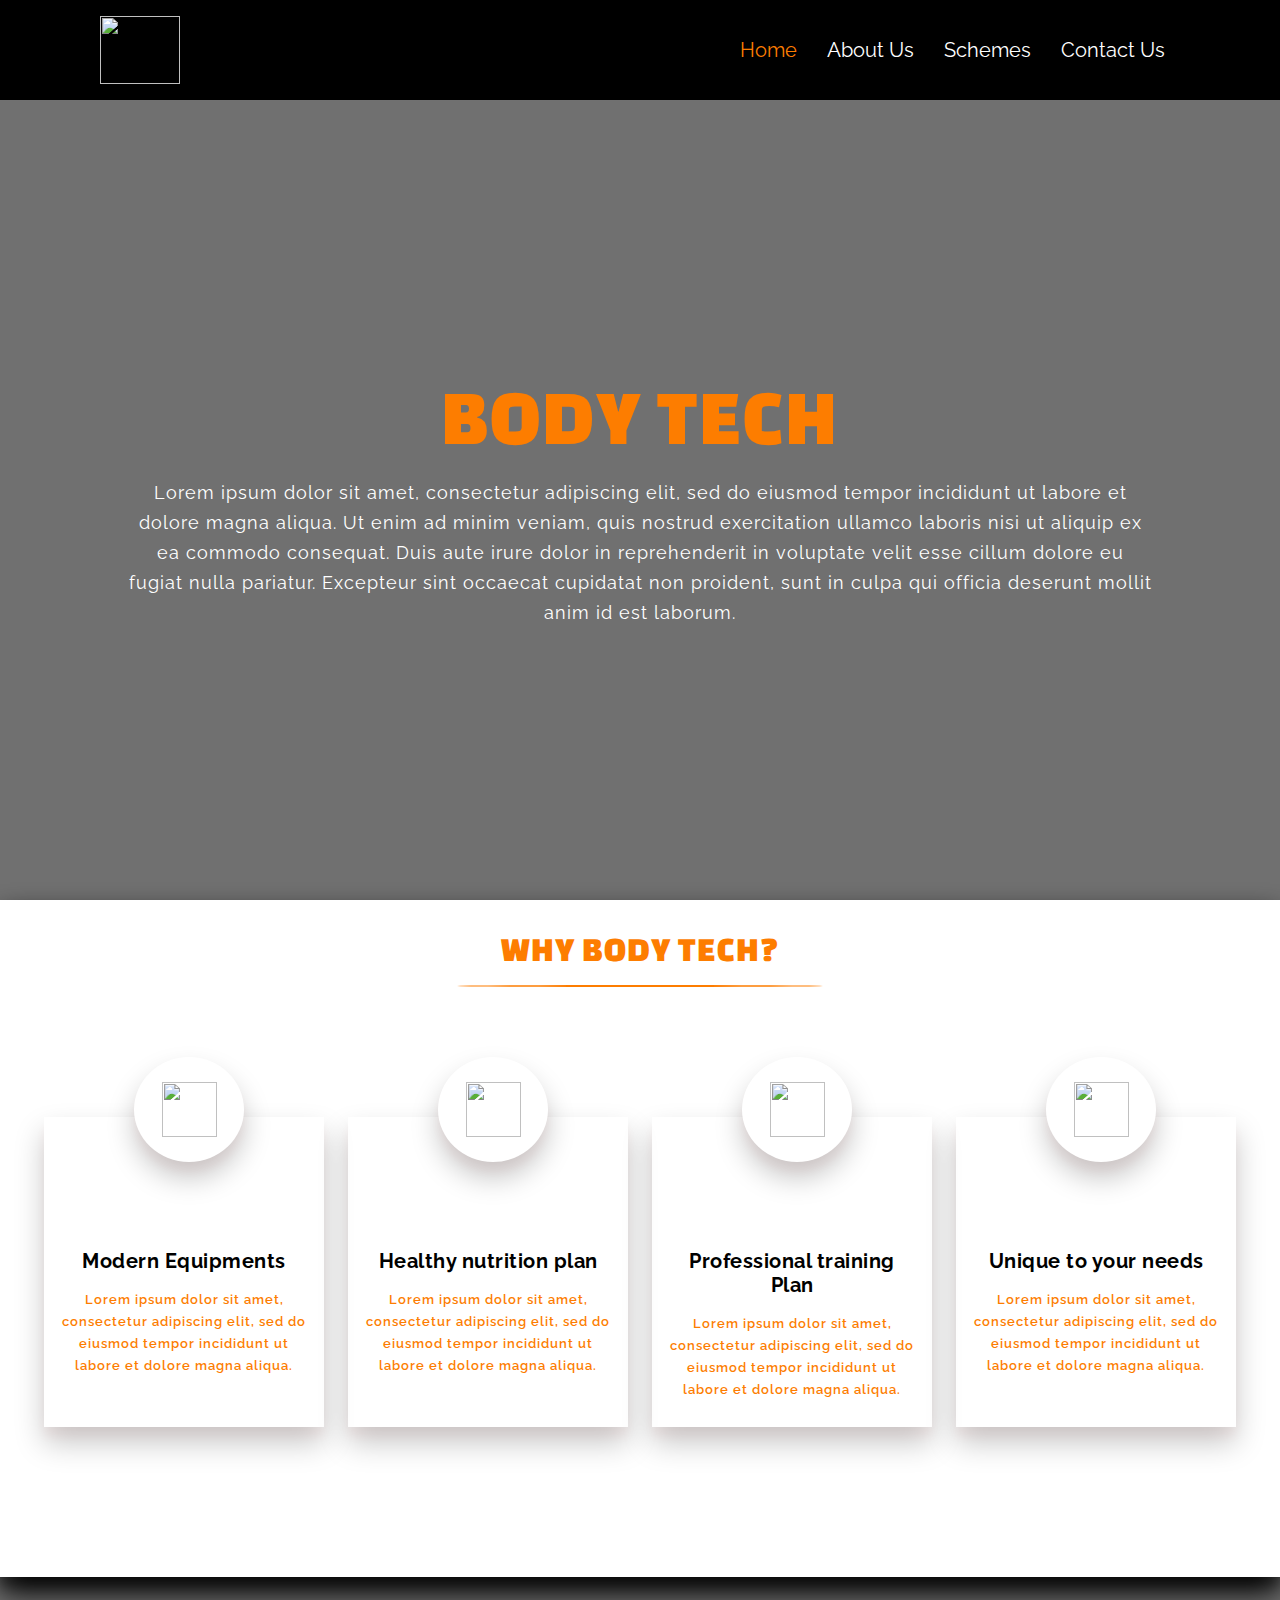
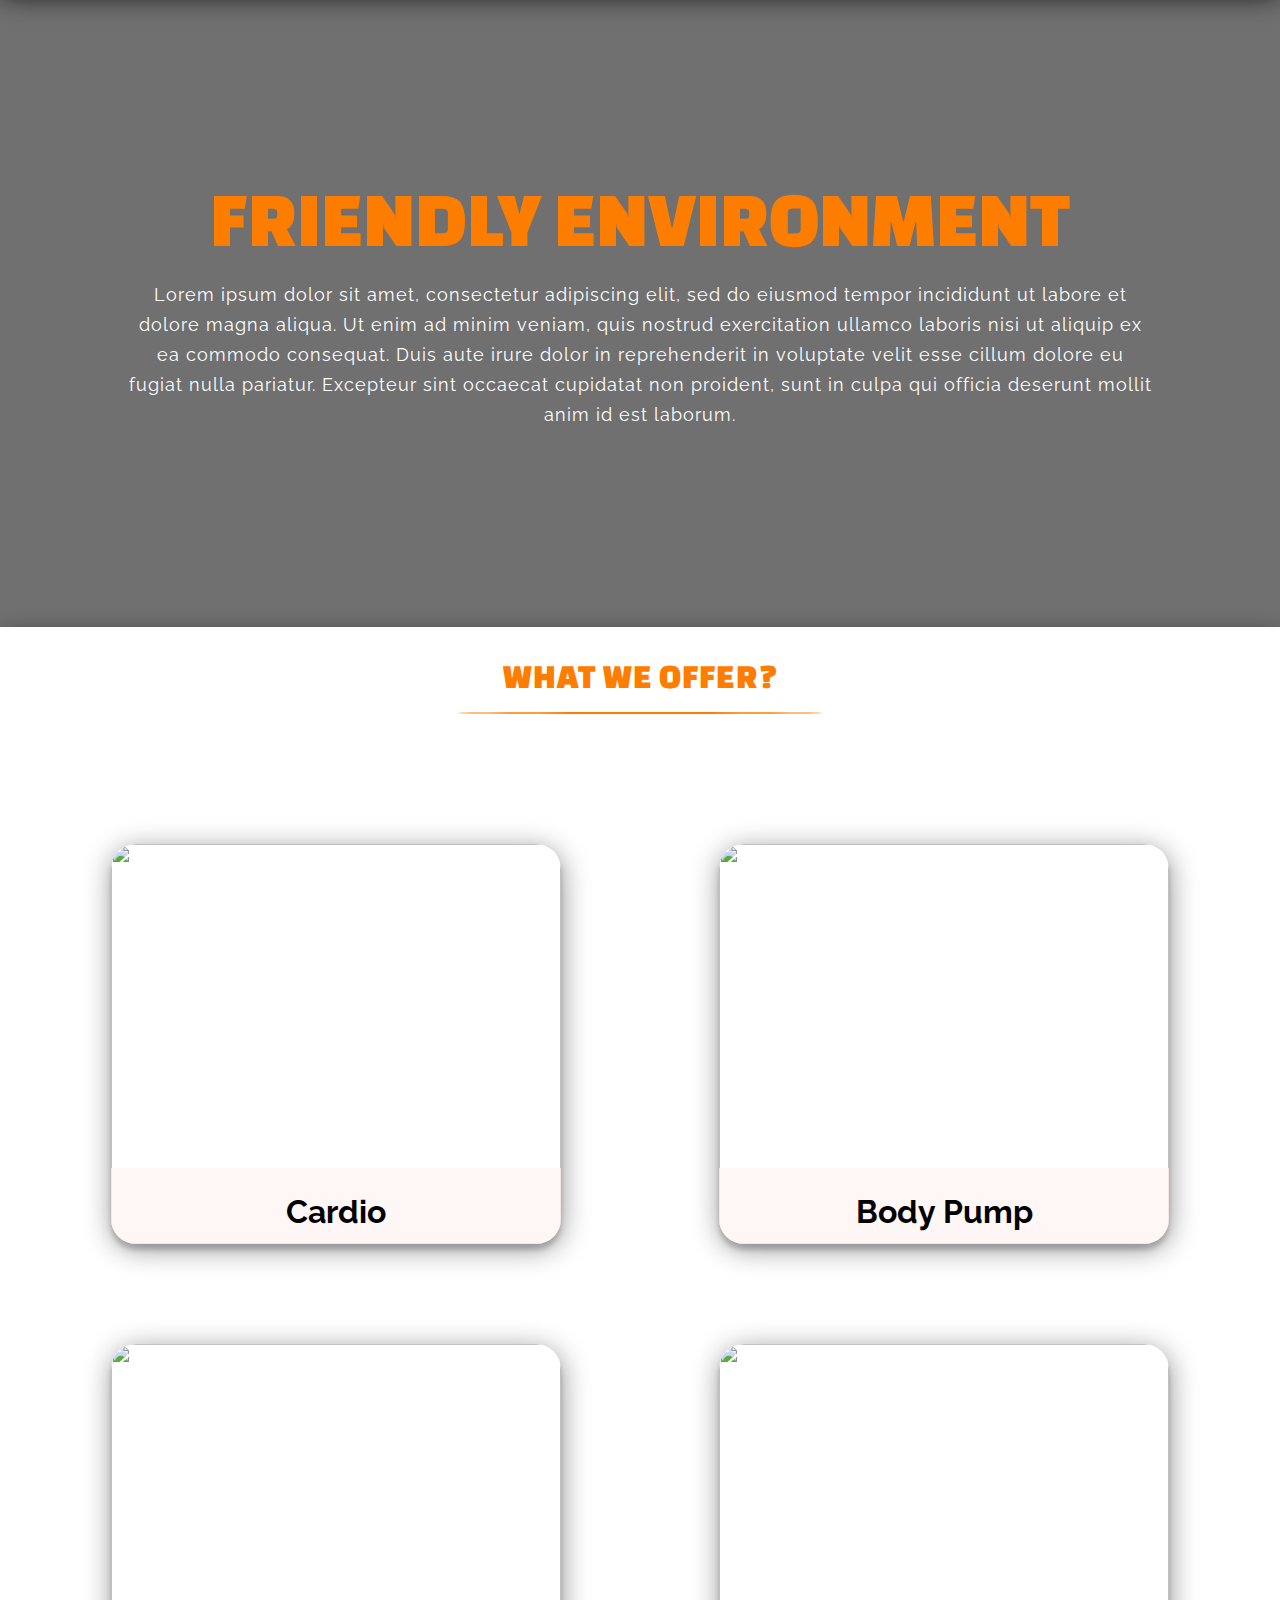
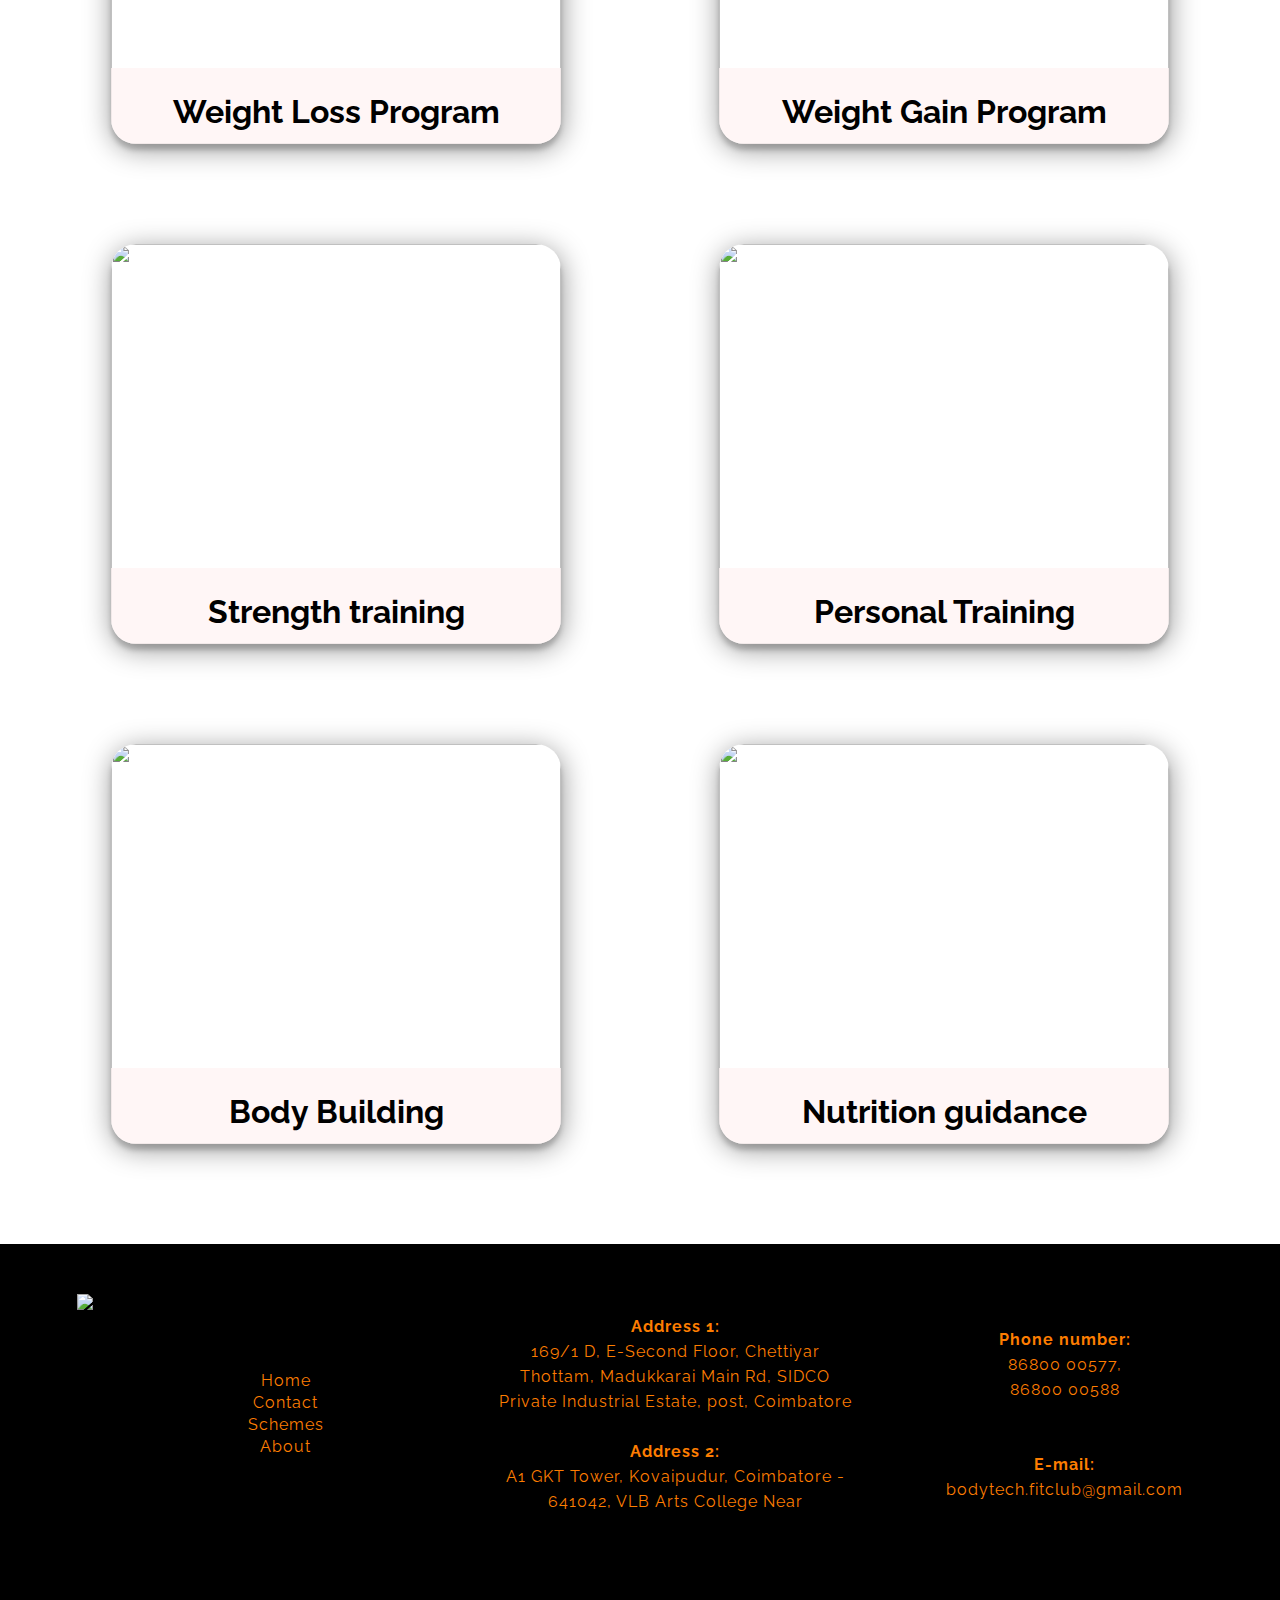
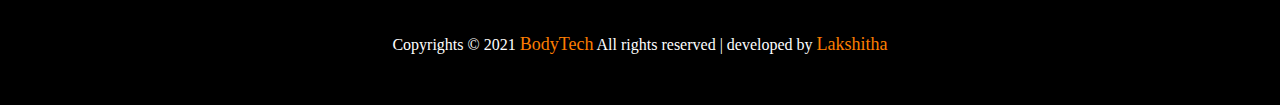
==== commit 15763438: "Update index.html" ====
--- a/index.html
+++ b/index.html
@@ -164,8 +164,9 @@
 				<div style="text-align: center;"><b>Address 2:</b><br>A1 GKT Tower, Kovaipudur, Coimbatore - 641042, VLB Arts College Near</div>
 			</div>
 			<div class="foot-cont-3"><div>
-				<div><b>Phone number:</b><br><a href="tel:86800 00577"86800 00577</a>,</div>
-					<div><a href="tel:8680000588">86800 00588</a></div><br><br>
+				<div><b>Phone number:</b><br>
+					<a href="tel:86800 00577">86800 00577</a>,<br>
+					<a href="tel:8680000588">86800 00588</a></div><br><br>
 				<div><b>E-mail:</b><br><a href = "mailto: bodytech.fitclub@gmail.com">bodytech.fitclub@gmail.com</a></div>
 			</div>
 		</div>
--- a/index.css
+++ b/index.css
@@ -559,6 +559,10 @@
 	letter-spacing: 1px;
 	line-height: 25px
 }
+.foot-cont-3 a{
+	text-decoration: none;
+	color: #fd7d00;
+}
 @media(max-width: 960px){
 	footer{
 		padding: 0px;
--- a/index.css
+++ b/index.css
@@ -559,6 +559,10 @@
 	letter-spacing: 1px;
 	line-height: 25px
 }
+.foot-cont-3 a{
+	text-decoration: none;
+	color: #fd7d00;
+}
 @media(max-width: 960px){
 	footer{
 		padding: 0px;
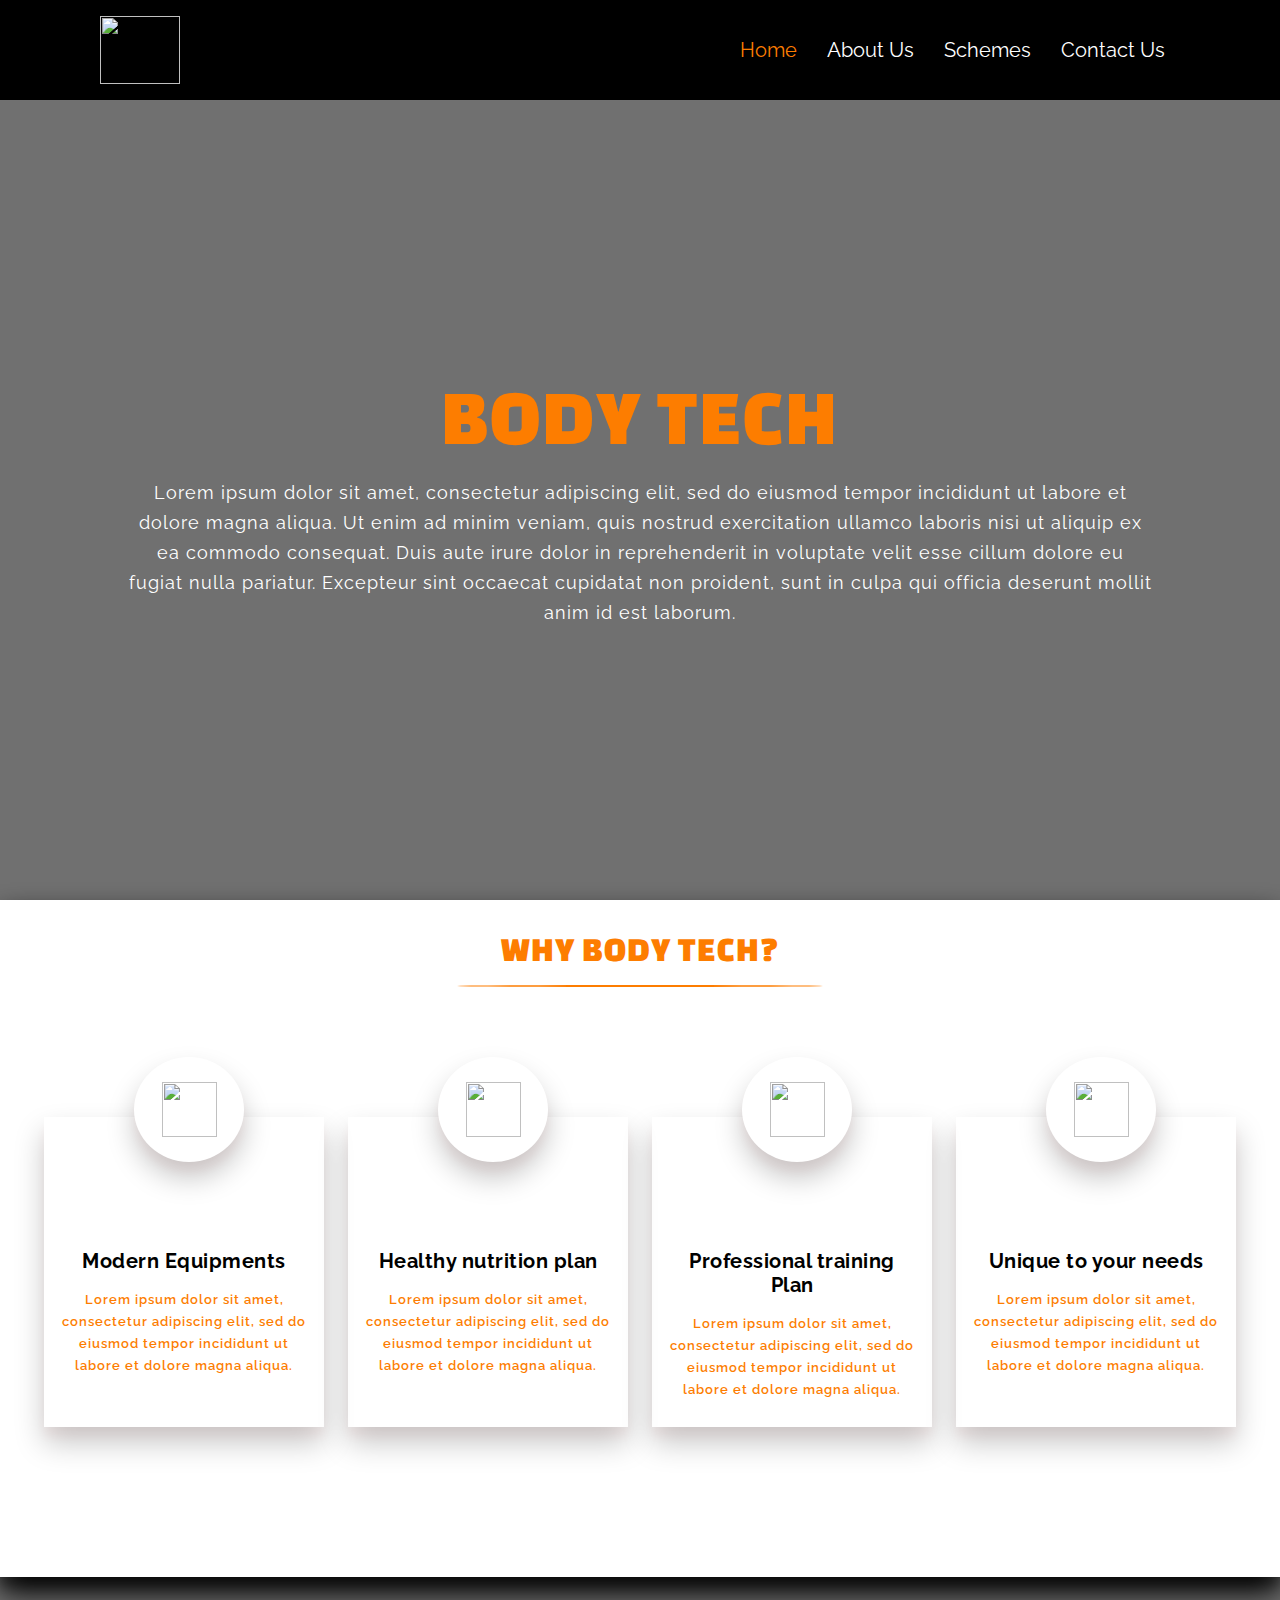
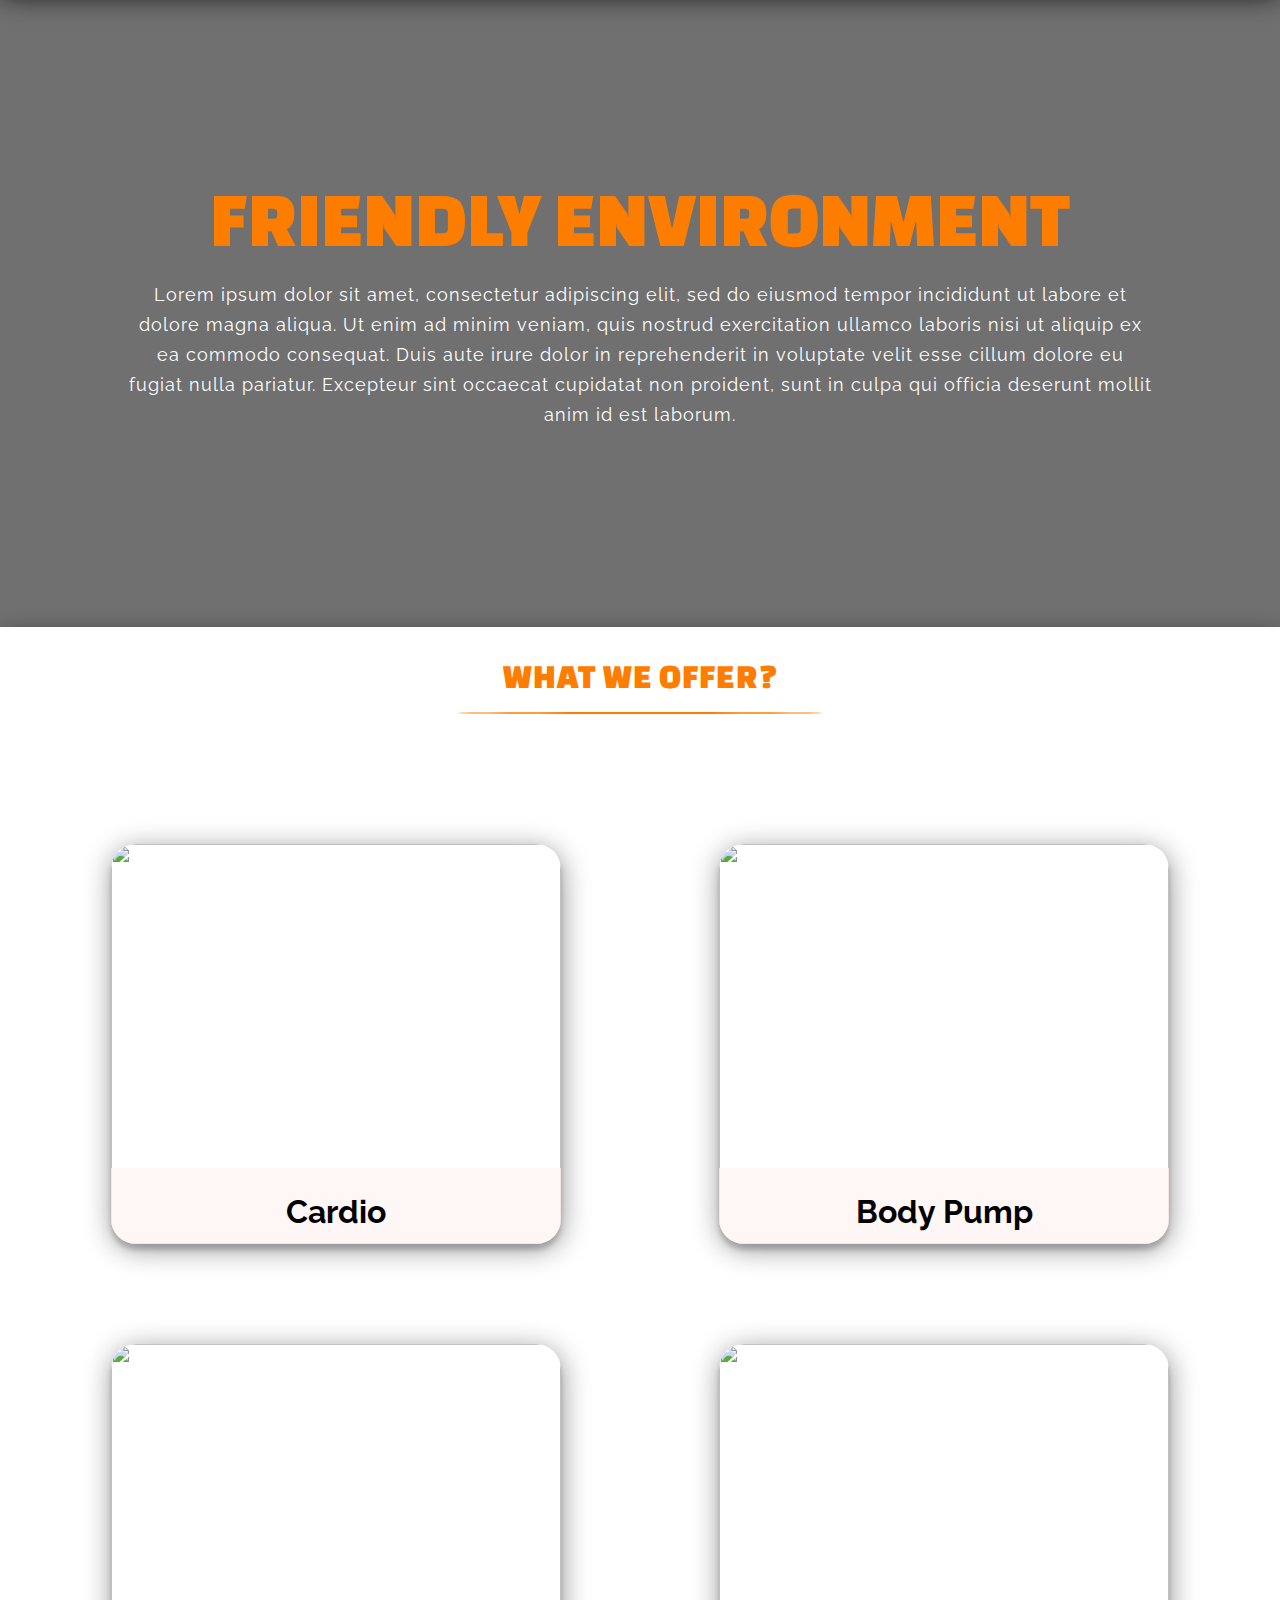
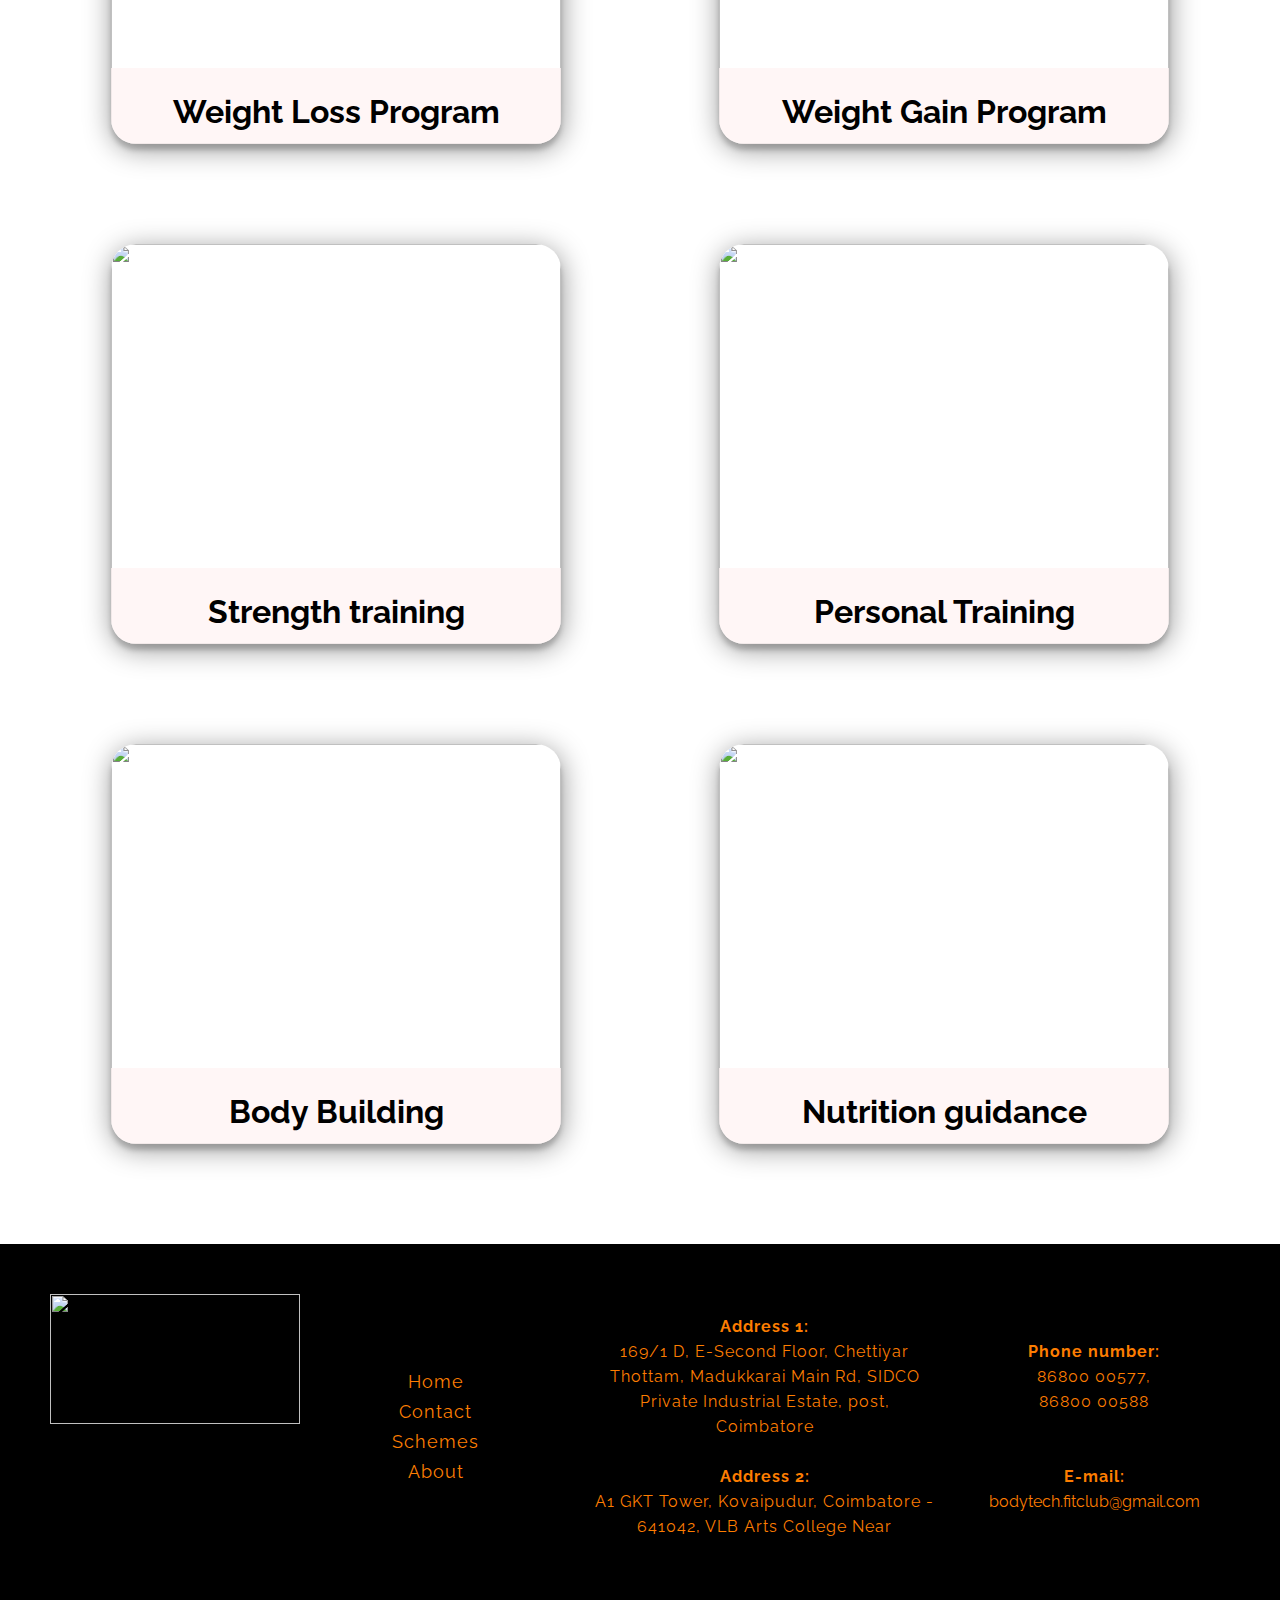
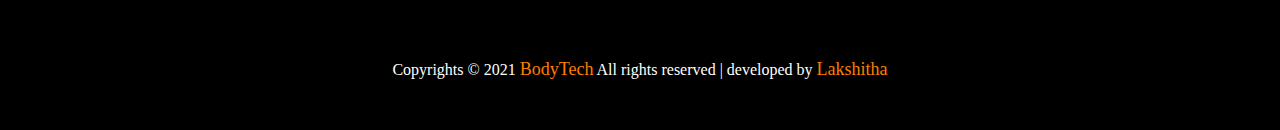
==== commit 831f4342: "Update index.html" ====
--- a/index.html
+++ b/index.html
@@ -167,7 +167,7 @@
 				<div><b>Phone number:</b><br>
 					<a href="tel:86800 00577">86800 00577</a>,<br>
 					<a href="tel:8680000588">86800 00588</a></div><br><br>
-				<div><b>E-mail:</b><br><a href = "mailto: bodytech.fitclub@gmail.com">bodytech.fitclub@gmail.com</a></div>
+				<div><b>E-mail:</b><br><a href = "mailto: bodytech.fitclub@gmail.com"target="_blank" style="letter-spacing: 0;">bodytech.fitclub@gmail.com</a></div>
 			</div>
 		</div>
 
--- a/index.css
+++ b/index.css
@@ -468,7 +468,7 @@
 		.thumb:hover .details{
             bottom: 0px;
             background: #0000008a;
-            color: #fff;
+            /*color: #fff;*/
 		}
 /* 		.thumb:hover img{
 			filter: brightness(30%);
@@ -479,9 +479,19 @@
 			text-align: center;
            font-family: 'Raleway', sans-serif;
 		}
+		.thumb:hover .details h1{
+            bottom: 0px;
+           
+            color: #fd7d00;
+		}
 		.details p{
 			text-align: center;
 			font-family: 'Raleway', sans-serif;
+		}
+		.thumb:hover .details p{
+            bottom: 0px;
+           
+            color: #fff;
 		}
 /*		@media(max-width: 450px){
 			.details{
@@ -502,8 +512,8 @@
 	justify-content: space-around;
 }
 .foot-logo img{
-	width: 400px;/*
-	height: 300px;*//*
+	width: 250px;
+	height: 130px;/*
 	padding-top: 60px;
 	font-size: 50px;
 */	color: #fd7d00;
@@ -538,8 +548,8 @@
 .foot-cont-1 a{
 	text-decoration: none;
 	color: #fd7e02;
-	font-size: 16px;
-	line-height: 22px;
+	font-size: 18px;
+	line-height: 30px;
 	letter-spacing: 1px;
 	font-family: 'Raleway', sans-serif;
 }
--- a/index.css
+++ b/index.css
@@ -468,7 +468,7 @@
 		.thumb:hover .details{
             bottom: 0px;
             background: #0000008a;
-            color: #fff;
+            /*color: #fff;*/
 		}
 /* 		.thumb:hover img{
 			filter: brightness(30%);
@@ -479,9 +479,19 @@
 			text-align: center;
            font-family: 'Raleway', sans-serif;
 		}
+		.thumb:hover .details h1{
+            bottom: 0px;
+           
+            color: #fd7d00;
+		}
 		.details p{
 			text-align: center;
 			font-family: 'Raleway', sans-serif;
+		}
+		.thumb:hover .details p{
+            bottom: 0px;
+           
+            color: #fff;
 		}
 /*		@media(max-width: 450px){
 			.details{
@@ -502,8 +512,8 @@
 	justify-content: space-around;
 }
 .foot-logo img{
-	width: 400px;/*
-	height: 300px;*//*
+	width: 250px;
+	height: 130px;/*
 	padding-top: 60px;
 	font-size: 50px;
 */	color: #fd7d00;
@@ -538,8 +548,8 @@
 .foot-cont-1 a{
 	text-decoration: none;
 	color: #fd7e02;
-	font-size: 16px;
-	line-height: 22px;
+	font-size: 18px;
+	line-height: 30px;
 	letter-spacing: 1px;
 	font-family: 'Raleway', sans-serif;
 }
